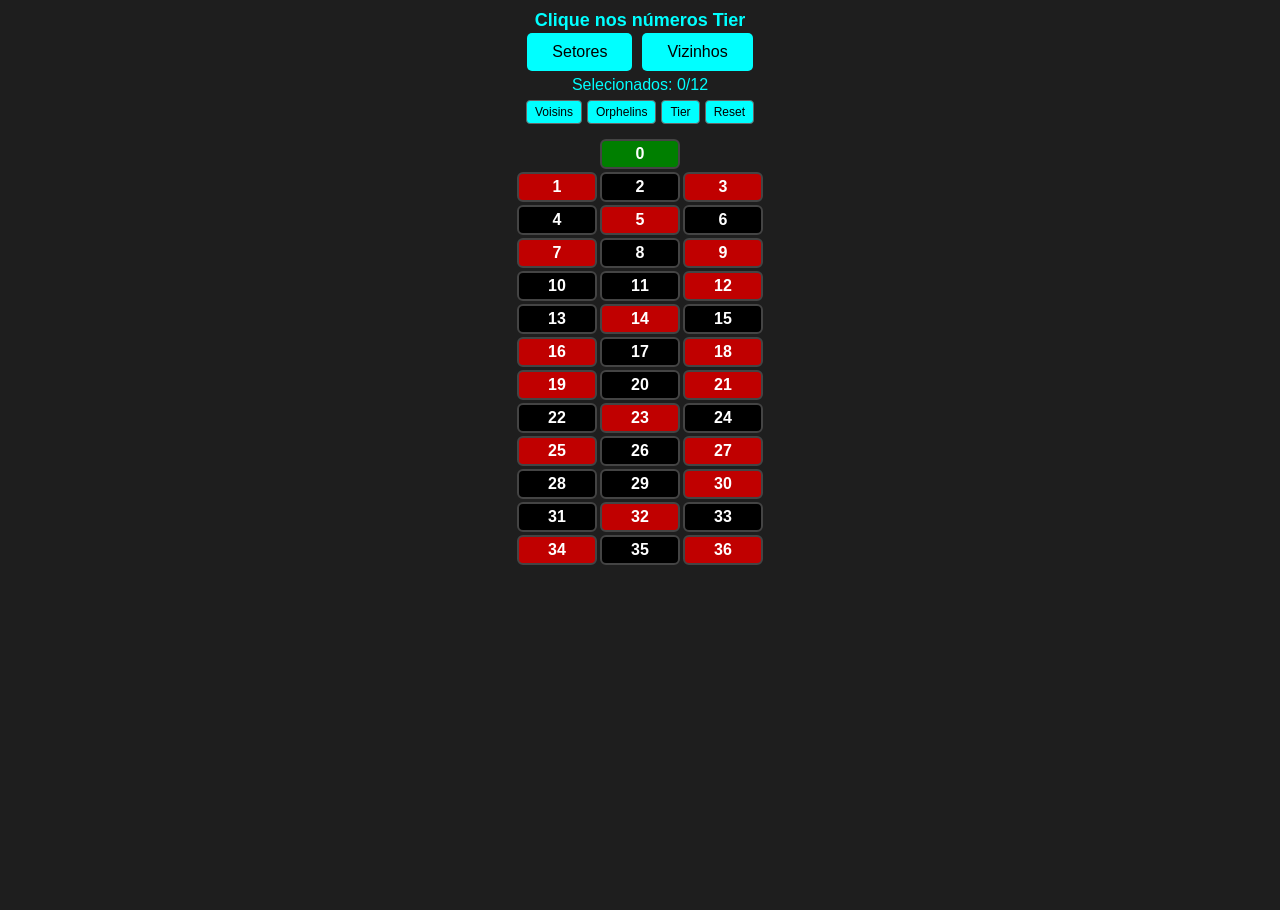
==== index.html @ c3337443 "Update index.html Removido racetrack para melhoria visual" ====
<!DOCTYPE html>
<html lang="pt-BR">
  <head>
    <meta charset="UTF-8" />
    <meta name="viewport" content="width=device-width, initial-scale=1.0" />
    <title>Nível 3 - Setores e Vizinhos</title>
    <style>
      /* Estilos gerais */
      * {
        box-sizing: border-box;
        margin: 0;
        padding: 0;
      }

      body {
        background-color: #1e1e1e;
        color: white;
        font-family: Arial, sans-serif;
        text-align: center;
        height: 100vh;
        overflow: hidden;
      }

      h2 {
        color: #00ffff;
        margin-bottom: 2px;
        font-size: 18px;
        margin-top: 10px;
      }

      #contador-container {
        text-align: center;
      }

      #contador {
        margin-bottom: 2px;
        color: #00ffff;
      }

      .grid {
        display: grid;
        grid-template-columns: repeat(3, 80px);
        gap: 3px;
        justify-content: center;
        margin-top: 15px;
      }

      .numero {
        position: relative;
        width: 80px;
        height: auto;
        padding: 4px 0;
        font-size: 16px;
        font-weight: bold;
        border: 2px solid #444;
        border-radius: 6px;
        cursor: pointer;
        color: white;
        background-color: #2c2c2c;
        display: flex;
        align-items: center;
        justify-content: center;
        transition: all 0.2s ease-in-out;
      }

      .numero:hover {
        transform: scale(1.05);
        box-shadow: 0 0 8px rgba(255, 255, 255, 0.5);
      }

      .vermelho {
        background-color: #c00000 !important;
      }
      .preto {
        background-color: #000000 !important;
      }
      .verde {
        background-color: #007f00 !important;
      }

      .verde-brasil {
        background-color: #009b3a !important;
      }
      .amarelo-brasil {
        background-color: #ffde00 !important;
      }
      .azul-brasil {
        background-color: #002776 !important;
      }
      .branco-brasil {
        background-color: #ffffff !important;
        color: #000 !important;
      }

      .numero.selecionado {
        border: 2px solid gold;
      }

      .numero.errado::after {
        content: "X";
        position: absolute;
        font-size: 34px;
        font-weight: bold;
        color: white;
        top: 50%;
        left: 50%;
        transform: translate(-50%, -50%);
        pointer-events: none;
      }

      .numero.correto::after {
        content: "✔";
        position: absolute;
        font-size: 34px;
        font-weight: bold;
        color: #00ff88;
        top: 50%;
        left: 50%;
        transform: translate(-50%, -50%);
        pointer-events: none;
      }

      .zero {
        grid-column: 2 / span 1;
      }

      button {
        padding: 10px 25px;
        font-size: 16px;
        background-color: #00ffff;
        color: #000;
        border: none;
        border-radius: 5px;
        cursor: pointer;
        opacity: 1;
        transition: all 0.3s ease-in-out;
      }

      button:hover {
        opacity: 0.8;
      }

      button.ativado {
        background-color: #00ff88;
        color: #000;
        cursor: pointer;
        opacity: 1;
        box-shadow: 0 0 10px #00ff88aa;
      }

      button.ativado:hover {
        transform: scale(1.05);
        box-shadow: 0 0 15px #00ff88ff;
        background-color: #00e57a;
      }

      #resultado {
        margin-top: 10px;
        font-weight: bold;
        min-height: 40px;
      }

      #controles-principais {
        display: flex;
        flex-direction: column;
        align-items: center;
        gap: 0;
        margin-top: 0;
      }

      #botoes-modo {
        display: flex;
        justify-content: center;
        gap: 10px;
        margin-top: 0;
      }
      #botoes-modo button {
        cursor: pointer;
        opacity: 1;
      }
      #botoes-modo button:hover {
        transform: scale(1.05);
        box-shadow: 0 0 10px #00ffffaa;
        opacity: 1;
      }

      .botao-setor-filtro {
        padding: 4px 8px;
        font-size: 12px;
        background-color: #00ffff;
        color: #000;
        border: 1px solid #666;
        border-radius: 4px;
        cursor: pointer;
        transition: all 0.3s ease-in-out;
      }
      .botao-setor-filtro:hover {
        background-color: #00c7c7;
        transform: scale(1.05);
      }

      .centralizar-botoes {
        display: flex;
        justify-content: center;
        gap: 10px;
        margin-top: 5px;
      }

      #painel-setores {
        display: flex;
        flex-direction: column;
        align-items: center;
        justify-content: center;
        gap: 2px;
        margin-top: 5px;
      }

      #botoes-filtro-setores {
        display: flex;
        gap: 5px;
        margin-top: 2px;
      }

      /* Estilos para o pop-up */
      #popup-overlay {
        position: fixed;
        top: 0;
        left: 0;
        width: 100%;
        height: 100%;
        background-color: rgba(0, 0, 0, 0.7);
        display: none;
        justify-content: center;
        align-items: center;
        z-index: 1000;
      }
      #popup-content {
        padding: 20px 40px;
        font-size: 30px;
        font-weight: bold;
        color: #fff;
        border-radius: 10px;
        animation: fadeIn 0.5s;
      }
      #popup-content.acertou {
        background-color: #00ff88;
        color: #000;
      }
      #popup-content.errou {
        background-color: #c00000;
      }
      @keyframes fadeIn {
        from {
          opacity: 0;
        }
        to {
          opacity: 1;
        }
      }

      #vizinhos-display-container {
        display: flex;
        justify-content: center;
        align-items: center;
        font-size: 16px;
        font-weight: bold;
        margin-top: 15px;
        gap: 8px;
      }
      #botoes-niveis {
        display: flex;
        justify-content: center;
        gap: 8px;
        margin-top: 8px;
        margin-bottom: 8px;
      }
      #botoes-niveis button {
        padding: 6px 12px;
        font-size: 12px;
        background-color: #333;
        color: white;
        border: 1px solid #666;
        border-radius: 4px;
        cursor: pointer;
        transition: background-color 0.2s ease;
      }
      #botoes-niveis button:hover {
        background-color: #555;
      }
      .vizinho-slot {
        min-width: 24px;
        min-height: 24px;
        display: flex;
        align-items: center;
        justify-content: center;
        border: 1px dashed #666;
        border-radius: 4px;
        font-size: 12px;
      }
      .vizinho-slot.cheio {
        border: none;
        padding: 3px;
      }
    </style>
  </head>
  <body>
    <h2 id="pergunta">Selecione uma modalidade</h2>
    <div id="controles-principais">
      <div id="botoes-modo">
        <button id="btnSetores" onclick="iniciarModoSetores()">Setores</button>
        <button id="btnVizinhos" onclick="iniciarModoVizinhos()">Vizinhos</button>
      </div>
    </div>

    <div id="painel-setores" style="display: none">
      <p id="contador">Selecionados: 0/0</p>
      <div id="botoes-filtro-setores">
        <button id="btnVoisins" class="botao-setor-filtro" onclick="destacarSetor('Voisins')">Voisins</button>
        <button id="btnOrphelins" class="botao-setor-filtro" onclick="destacarSetor('Orphelins')">Orphelins</button>
        <button id="btnTier" class="botao-setor-filtro" onclick="destacarSetor('Tier')">Tier</button>
        <button id="btnReset" class="botao-setor-filtro" onclick="destacarSetor('reset')">Reset</button>
      </div>
    </div>

    <div id="botoes-niveis" style="display: none">
      <button onclick="iniciarVizinhosPorNivel(1)">Nível 1</button>
      <button onclick="iniciarVizinhosPorNivel(2)">Nível 2</button>
      <button onclick="iniciarVizinhosPorNivel(3)">Nível 3</button>
      <button onclick="iniciarVizinhosPorNivel(4)">Nível 4</button>
    </div>

    <div id="vizinhos-display-container" style="display: none"></div>

    <div class="grid" id="numeros-grid"></div>

    <p id="resultado"></p>

    <div id="popup-overlay" style="display: none">
      <div id="popup-content"></div>
    </div>

    <script>
      const vermelhos = [1, 3, 5, 7, 9, 12, 14, 16, 18, 19, 21, 23, 25, 27, 30, 32, 34, 36];
      const pretos = [2, 4, 6, 8, 10, 11, 13, 15, 17, 20, 22, 24, 26, 28, 29, 31, 33, 35];
      const setores = {
        Voisins: [22, 18, 29, 7, 28, 12, 35, 3, 26, 0, 32, 15, 19, 4, 21, 2, 25],
        Orphelins: [1, 20, 14, 31, 9, 17, 34, 6],
        Tier: [27, 13, 36, 11, 30, 8, 23, 10, 5, 24, 16, 33],
      };
      const sequenciaRoleta = [0, 32, 15, 19, 4, 21, 2, 25, 17, 34, 6, 27, 13, 36, 11, 30, 8, 23, 10, 5, 24, 16, 33, 1, 20, 14, 31, 9, 22, 18, 29, 7, 28, 12, 35, 3, 26];
      const coresBrasil = {
        Voisins: "verde-brasil",
        Tier: "amarelo-brasil",
        Orphelins: "azul-brasil",
      };

      let modoAtual = "";
      let numerosCorretos = [];
      let numeroSorteado = 0;
      let vizinhosParaCadaLado = 1;

      function mostrarPopup(mensagem, tipo) {
        const popupOverlay = document.getElementById("popup-overlay");
        const popupContent = document.getElementById("popup-content");

        popupContent.textContent = mensagem;
        popupContent.classList.remove("acertou", "errou");
        popupContent.classList.add(tipo);
        popupOverlay.style.display = "flex";

        setTimeout(() => {
          popupOverlay.style.display = "none";
        }, 1500);
      }

      function escolherSetorAleatorio() {
        const keys = Object.keys(setores);
        return keys[Math.floor(Math.random() * keys.length)];
      }

      function iniciarModoSetores() {
        modoAtual = "setores";
        const setorAleatorio = escolherSetorAleatorio();
        numerosCorretos = setores[setorAleatorio];
        document.getElementById("pergunta").textContent = `Clique nos números ${setorAleatorio}`;

        document.getElementById("painel-setores").style.display = "flex";
        document.getElementById("vizinhos-display-container").style.display = "none";
        document.getElementById("numeros-grid").style.display = "grid";
        document.getElementById("botoes-niveis").style.display = "none";

        reiniciarJogo(numerosCorretos.length, true);
      }

      function iniciarModoVizinhos() {
        modoAtual = "selecionar_nivel_vizinhos";
        document.getElementById("pergunta").textContent = "Selecione o nível de dificuldade";

        document.getElementById("painel-setores").style.display = "none";
        document.getElementById("vizinhos-display-container").style.display = "none";
        document.getElementById("numeros-grid").style.display = "none";
        document.getElementById("botoes-niveis").style.display = "flex";
      }

      function iniciarVizinhosPorNivel(nivel) {
        modoAtual = "vizinhos";
        vizinhosParaCadaLado = nivel;

        document.getElementById("pergunta").textContent = `Preencha os vizinhos de um número`;

        document.getElementById("botoes-niveis").style.display = "none";
        document.getElementById("vizinhos-display-container").style.display = "flex";
        document.getElementById("numeros-grid").style.display = "grid";

        numeroSorteado = Math.floor(Math.random() * 37);
        const indiceSorteado = sequenciaRoleta.indexOf(numeroSorteado);
        const vizinhosEsquerda = [];
        const vizinhosDireita = [];

        for (let i = 1; i <= vizinhosParaCadaLado; i++) {
          const indice = (indiceSorteado - i + sequenciaRoleta.length) % sequenciaRoleta.length;
          vizinhosEsquerda.push(sequenciaRoleta[indice]);
        }

        for (let i = 1; i <= vizinhosParaCadaLado; i++) {
          const indice = (indiceSorteado + i) % sequenciaRoleta.length;
          vizinhosDireita.push(sequenciaRoleta[indice]);
        }

        numerosCorretos = [...vizinhosEsquerda.reverse(), numeroSorteado, ...vizinhosDireita];

        const vizinhosDisplay = document.getElementById("vizinhos-display-container");
        vizinhosDisplay.innerHTML = "";

        vizinhosEsquerda.forEach(() => {
          const slot = document.createElement("div");
          slot.classList.add("vizinho-slot");
          vizinhosDisplay.appendChild(slot);
        });

        const numeroCentral = document.createElement("div");
        numeroCentral.classList.add("vizinho-slot", "cheio");
        numeroCentral.textContent = numeroSorteado;

        if (vermelhos.includes(numeroSorteado)) numeroCentral.style.backgroundColor = "#c00000";
        else if (pretos.includes(numeroSorteado)) numeroCentral.style.backgroundColor = "#000000";
        else if (numeroSorteado === 0) numeroCentral.style.backgroundColor = "#007f00";
        vizinhosDisplay.appendChild(numeroCentral);

        vizinhosDireita.forEach(() => {
          const slot = document.createElement("div");
          slot.classList.add("vizinho-slot");
          vizinhosDisplay.appendChild(slot);
        });

        reiniciarJogo(vizinhosEsquerda.length + vizinhosDireita.length, true);
      }

      function destacarSetor(setor) {
        const numeros = document.querySelectorAll(".numero");

        const botoesFiltro = document.querySelectorAll(".botao-setor-filtro");
        botoesFiltro.forEach((btn) => btn.classList.remove("selecionado"));

        if (setor === "reset") {
          numeros.forEach((btn) => {
            btn.classList.remove("verde-brasil", "amarelo-brasil", "azul-brasil");
            if (vermelhos.includes(parseInt(btn.textContent))) {
              btn.classList.add("vermelho");
            } else if (pretos.includes(parseInt(btn.textContent))) {
              btn.classList.add("preto");
            } else if (parseInt(btn.textContent) === 0) {
              btn.classList.add("verde");
            }
          });
          const botaoReset = document.getElementById("btnReset");
          if (botaoReset) {
            botaoReset.classList.add("selecionado");
          }
          return;
        }

        const botaoClicado = document.getElementById(`btn${setor}`);
        if (botaoClicado) {
          botaoClicado.classList.add("selecionado");
        }

        numeros.forEach((btn) => {
          btn.classList.remove("verde-brasil", "amarelo-brasil", "azul-brasil");
          if (vermelhos.includes(parseInt(btn.textContent))) {
            btn.classList.add("vermelho");
          } else if (pretos.includes(parseInt(btn.textContent))) {
            btn.classList.add("preto");
          } else if (parseInt(btn.textContent) === 0) {
            btn.classList.add("verde");
          }
        });

        const cor = coresBrasil[setor];

        numeros.forEach((btn) => {
          const num = parseInt(btn.textContent);
          if (setores[setor].includes(num)) {
            btn.classList.add(cor);
          }
        });
      }

      function reiniciarJogo(totalNecessario, habilitarCliques) {
        document.getElementById("resultado").textContent = "";
        gerarGrid(habilitarCliques);
        if (modoAtual !== "vizinhos") {
          document.getElementById("contador").textContent = `Selecionados: 0/${totalNecessario}`;
        }
      }

      function gerarGrid(habilitarCliques) {
        const container = document.getElementById("numeros-grid");
        container.innerHTML = "";

        const vazioEsq = document.createElement("div");
        const zero = document.createElement("div");
        const vazioDir = document.createElement("div");

        zero.textContent = "0";
        zero.className = "numero verde zero";
        if (habilitarCliques) {
          zero.onclick = () => validarSelecao(zero, 0);
          zero.style.cursor = "pointer";
        } else {
          zero.onclick = null;
          zero.style.cursor = "default";
        }
        container.appendChild(vazioEsq);
        container.appendChild(zero);
        container.appendChild(vazioDir);

        for (let i = 1; i <= 36; i++) {
          const btn = document.createElement("div");
          btn.classList.add("numero");

          if (vermelhos.includes(i)) btn.classList.add("vermelho");
          else if (pretos.includes(i)) btn.classList.add("preto");

          btn.textContent = i;
          if (habilitarCliques) {
            btn.onclick = () => validarSelecao(btn, i);
            btn.style.cursor = "pointer";
          } else {
            btn.onclick = null;
            btn.style.cursor = "default";
          }
          container.appendChild(btn);
        }
      }

      function validarSelecao(btn, num) {
        if (btn.classList.contains("selecionado")) {
          return;
        } else if (modoAtual === "vizinhos") {
          const vizinhosDisplay = document.getElementById("vizinhos-display-container");
          const slotsVazios = Array.from(vizinhosDisplay.querySelectorAll(".vizinho-slot:not(.cheio)"));

          const proximoVizinho = numerosCorretos.find((vizinho) => !Array.from(vizinhosDisplay.querySelectorAll(".cheio")).some((slot) => parseInt(slot.textContent) === vizinho));

          if (slotsVazios.length > 0 && num === proximoVizinho) {
            btn.classList.add("correto", "usado");
            const slot = slotsVazios[0];
            slot.textContent = num;
            slot.classList.add("cheio");

            const corDoNumero = vermelhos.includes(num) ? "#c00000" : pretos.includes(num) ? "#000000" : "#007f00";
            slot.style.backgroundColor = corDoNumero;

            const indexToRemove = numerosCorretos.indexOf(num);
            if (indexToRemove > -1) {
              numerosCorretos.splice(indexToRemove, 1);
            }

            if (vizinhosDisplay.querySelectorAll(".vizinho-slot.cheio").length - 1 >= vizinhosParaCadaLado * 2) {
              mostrarPopup("ACERTOU", "acertou");
              setTimeout(() => {
                iniciarVizinhosPorNivel(vizinhosParaCadaLado);
              }, 2500);
            }
          } else {
            btn.classList.add("errado");
            mostrarPopup("ERROU", "errou");

            setTimeout(() => {
              iniciarVizinhosPorNivel(vizinhosParaCadaLado);
            }, 1500);
          }
        } else if (modoAtual === "setores") {
          btn.classList.add("selecionado");

          if (!numerosCorretos.includes(num)) {
            btn.classList.add("errado");
            mostrarPopup("ERROU", "errou");

            setTimeout(() => {
              iniciarModoSetores();
            }, 1500);
            return;
          }

          btn.classList.add("correto");
          const totalClicados = document.querySelectorAll(".numero.selecionado").length;
          const totalCorretos = numerosCorretos.length;

          document.getElementById("contador").textContent = `Selecionados: ${totalClicados}/${totalCorretos}`;

          if (totalClicados >= totalCorretos) {
            mostrarPopup("ACERTOU", "acertou");

            setTimeout(() => {
              iniciarModoSetores();
            }, 2500);
          }
        }
      }

      document.addEventListener("DOMContentLoaded", () => {
        iniciarModoSetores();
      });
    </script>
  </body>
</html>
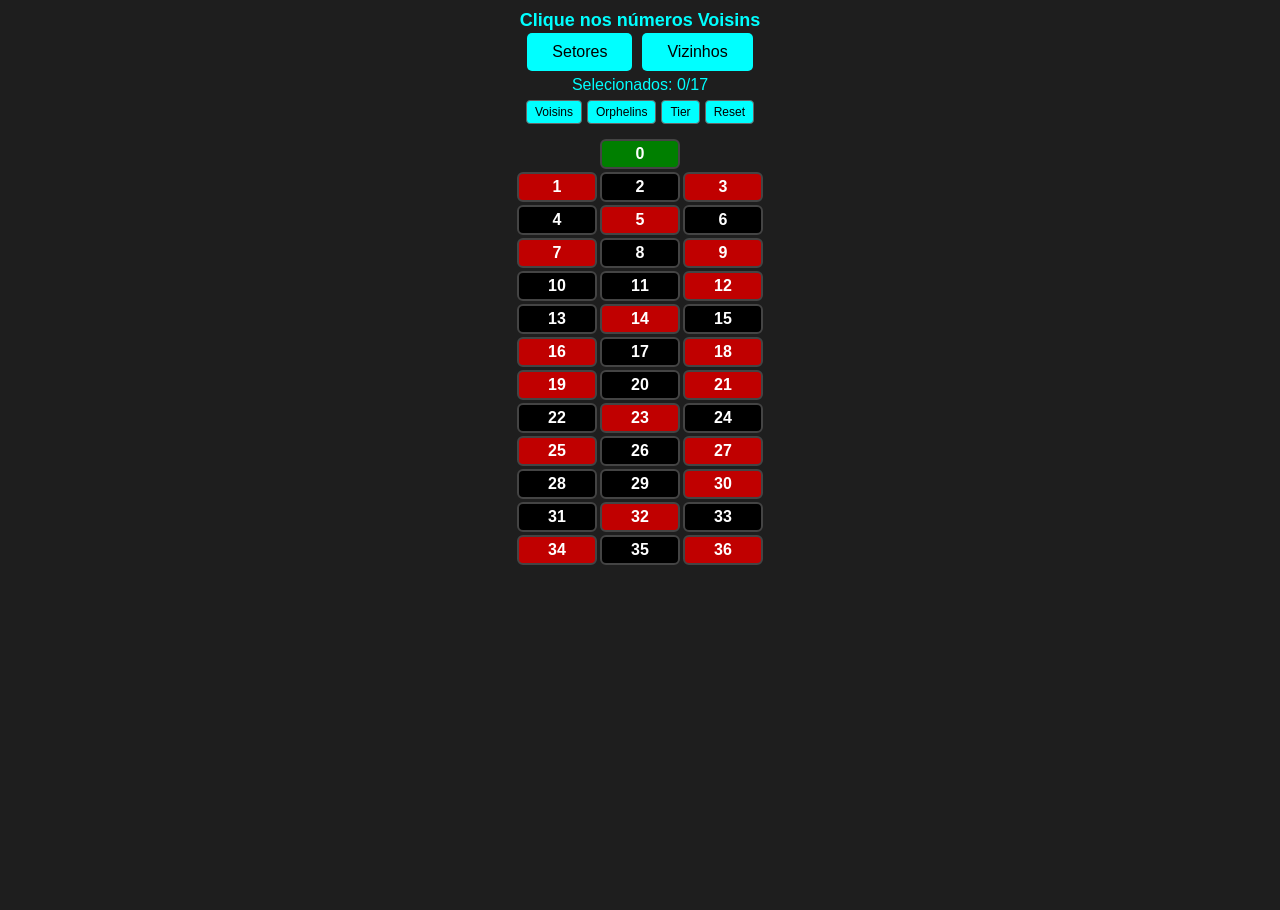
==== commit 4550af53: "Fix: Atualiza HTML com lógica de vizinhos corrigida" ====
--- a/index.html
+++ b/index.html
@@ -296,10 +296,10 @@
         border: 1px dashed #666;
         border-radius: 4px;
         font-size: 12px;
+        padding: 3px;
       }
       .vizinho-slot.cheio {
         border: none;
-        padding: 3px;
       }
     </style>
   </head>
@@ -406,7 +406,7 @@
         modoAtual = "vizinhos";
         vizinhosParaCadaLado = nivel;
 
-        document.getElementById("pergunta").textContent = `Preencha os vizinhos de um número`;
+        document.getElementById("pergunta").textContent = `Clique nos ${nivel * 2} vizinhos do número abaixo`;
 
         document.getElementById("botoes-niveis").style.display = "none";
         document.getElementById("vizinhos-display-container").style.display = "flex";
@@ -427,7 +427,8 @@
           vizinhosDireita.push(sequenciaRoleta[indice]);
         }
 
-        numerosCorretos = [...vizinhosEsquerda.reverse(), numeroSorteado, ...vizinhosDireita];
+        // CORREÇÃO: `numerosCorretos` agora contém apenas os vizinhos a serem clicados.
+        numerosCorretos = [...vizinhosEsquerda, ...vizinhosDireita];
 
         const vizinhosDisplay = document.getElementById("vizinhos-display-container");
         vizinhosDisplay.innerHTML = "";
@@ -453,12 +454,11 @@
           vizinhosDisplay.appendChild(slot);
         });
 
-        reiniciarJogo(vizinhosEsquerda.length + vizinhosDireita.length, true);
+        reiniciarJogo(numerosCorretos.length, true);
       }
 
       function destacarSetor(setor) {
         const numeros = document.querySelectorAll(".numero");
-
         const botoesFiltro = document.querySelectorAll(".botao-setor-filtro");
         botoesFiltro.forEach((btn) => btn.classList.remove("selecionado"));
 
@@ -509,7 +509,7 @@
       function reiniciarJogo(totalNecessario, habilitarCliques) {
         document.getElementById("resultado").textContent = "";
         gerarGrid(habilitarCliques);
-        if (modoAtual !== "vizinhos") {
+        if (modoAtual === "setores") {
           document.getElementById("contador").textContent = `Selecionados: 0/${totalNecessario}`;
         }
       }
@@ -555,38 +555,45 @@
       }
 
       function validarSelecao(btn, num) {
-        if (btn.classList.contains("selecionado")) {
+        // Impede o clique em um número já selecionado/usado
+        if (btn.classList.contains("selecionado") || btn.classList.contains("usado")) {
           return;
-        } else if (modoAtual === "vizinhos") {
-          const vizinhosDisplay = document.getElementById("vizinhos-display-container");
-          const slotsVazios = Array.from(vizinhosDisplay.querySelectorAll(".vizinho-slot:not(.cheio)"));
-
-          const proximoVizinho = numerosCorretos.find((vizinho) => !Array.from(vizinhosDisplay.querySelectorAll(".cheio")).some((slot) => parseInt(slot.textContent) === vizinho));
-
-          if (slotsVazios.length > 0 && num === proximoVizinho) {
+        }
+
+        if (modoAtual === "vizinhos") {
+          // LÓGICA CORRIGIDA PARA O MODO VIZINHOS
+          const indexDoVizinho = numerosCorretos.indexOf(num);
+
+          // Verifica se o número clicado é um dos vizinhos corretos
+          if (indexDoVizinho !== -1) {
+            // Acertou!
             btn.classList.add("correto", "usado");
-            const slot = slotsVazios[0];
-            slot.textContent = num;
-            slot.classList.add("cheio");
-
-            const corDoNumero = vermelhos.includes(num) ? "#c00000" : pretos.includes(num) ? "#000000" : "#007f00";
-            slot.style.backgroundColor = corDoNumero;
-
-            const indexToRemove = numerosCorretos.indexOf(num);
-            if (indexToRemove > -1) {
-              numerosCorretos.splice(indexToRemove, 1);
+
+            // Remove o número da lista de vizinhos a serem encontrados
+            numerosCorretos.splice(indexDoVizinho, 1);
+
+            // Preenche o próximo slot vazio no display
+            const vizinhosDisplay = document.getElementById("vizinhos-display-container");
+            const slotVazio = vizinhosDisplay.querySelector(".vizinho-slot:not(.cheio)");
+
+            if (slotVazio) {
+              slotVazio.textContent = num;
+              slotVazio.classList.add("cheio");
+              const corDoNumero = vermelhos.includes(num) ? "#c00000" : pretos.includes(num) ? "#000000" : "#007f00";
+              slotVazio.style.backgroundColor = corDoNumero;
             }
 
-            if (vizinhosDisplay.querySelectorAll(".vizinho-slot.cheio").length - 1 >= vizinhosParaCadaLado * 2) {
+            // Se a lista de vizinhos a encontrar está vazia, o jogador venceu
+            if (numerosCorretos.length === 0) {
               mostrarPopup("ACERTOU", "acertou");
               setTimeout(() => {
                 iniciarVizinhosPorNivel(vizinhosParaCadaLado);
               }, 2500);
             }
           } else {
+            // Errou!
             btn.classList.add("errado");
             mostrarPopup("ERROU", "errou");
-
             setTimeout(() => {
               iniciarVizinhosPorNivel(vizinhosParaCadaLado);
             }, 1500);
@@ -606,13 +613,12 @@
 
           btn.classList.add("correto");
           const totalClicados = document.querySelectorAll(".numero.selecionado").length;
-          const totalCorretos = numerosCorretos.length;
+          const totalCorretos = document.getElementById("contador").textContent.split("/")[1];
 
           document.getElementById("contador").textContent = `Selecionados: ${totalClicados}/${totalCorretos}`;
 
-          if (totalClicados >= totalCorretos) {
+          if (totalClicados >= parseInt(totalCorretos)) {
             mostrarPopup("ACERTOU", "acertou");
-
             setTimeout(() => {
               iniciarModoSetores();
             }, 2500);
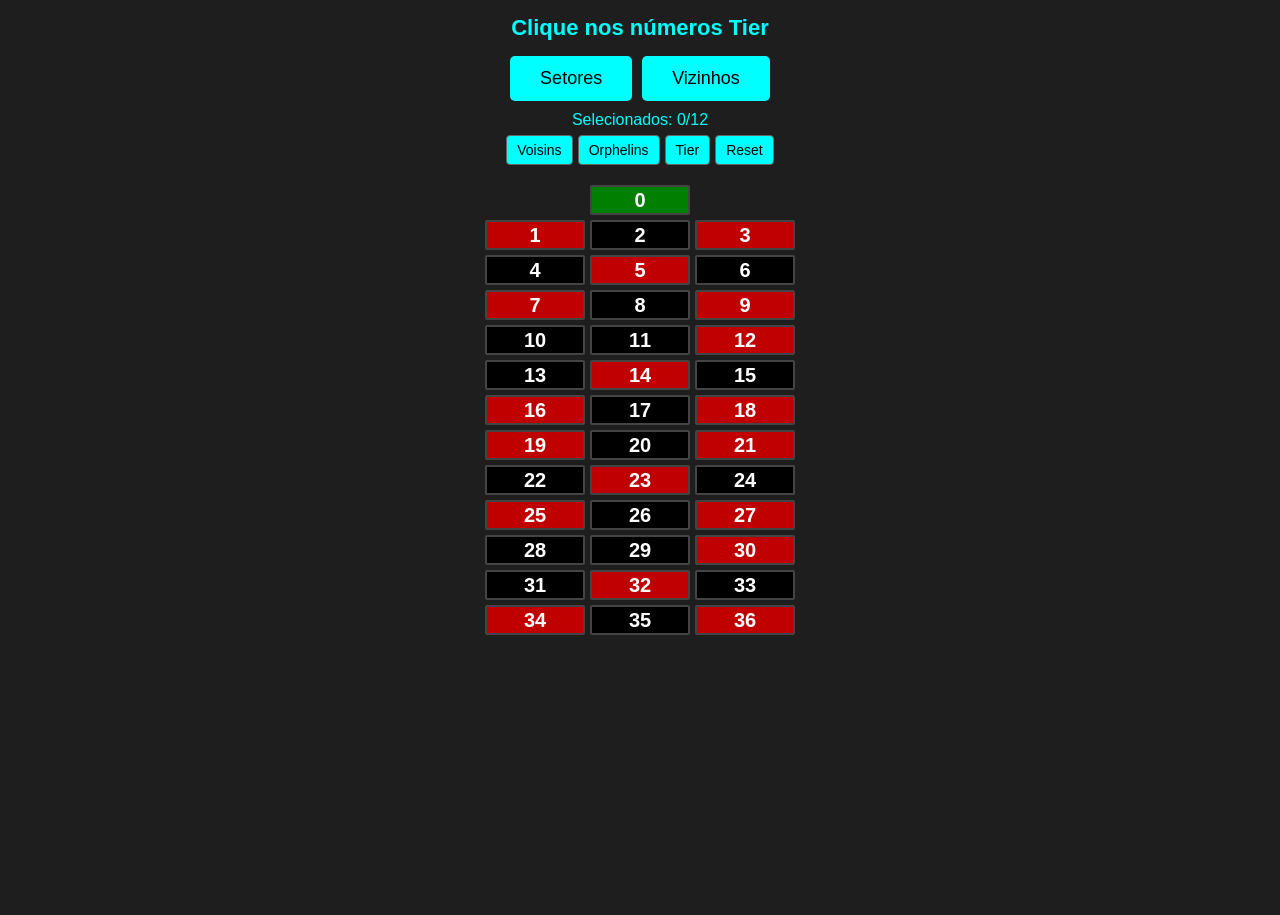
==== commit a1b724ed: "Fix: Atualiza HTML com lógica de vizinhos corrigida" ====
--- a/index.html
+++ b/index.html
@@ -21,11 +21,12 @@
         overflow: hidden;
       }
 
+      /* ===== MUDANÇA DE TAMANHO ===== */
       h2 {
         color: #00ffff;
-        margin-bottom: 2px;
-        font-size: 18px;
-        margin-top: 10px;
+        margin-bottom: 5px;
+        font-size: 22px; /* Aumentado */
+        margin-top: 15px;
       }
 
       #contador-container {
@@ -37,23 +38,25 @@
         color: #00ffff;
       }
 
+      /* ===== MUDANÇA DE TAMANHO ===== */
       .grid {
         display: grid;
-        grid-template-columns: repeat(3, 80px);
-        gap: 3px;
-        justify-content: center;
-        margin-top: 15px;
-      }
-
+        grid-template-columns: repeat(3, 100px); /* Aumentado */
+        gap: 5px; /* Aumentado */
+        justify-content: center;
+        margin-top: 20px;
+      }
+
+      /* ===== MUDANÇA DE TAMANHO ===== */
       .numero {
         position: relative;
-        width: 80px;
-        height: auto;
-        padding: 4px 0;
-        font-size: 16px;
+        width: 100px; /* Aumentado */
+        height: 30px; /* Adicionado para consistência */
+        padding: 8px 0; /* Aumentado */
+        font-size: 20px; /* Aumentado */
         font-weight: bold;
         border: 2px solid #444;
-        border-radius: 6px;
+        border-radius: 2px; /* Aumentado */
         cursor: pointer;
         color: white;
         background-color: #2c2c2c;
@@ -99,7 +102,7 @@
       .numero.errado::after {
         content: "X";
         position: absolute;
-        font-size: 34px;
+        font-size: 40px; /* Aumentado */
         font-weight: bold;
         color: white;
         top: 50%;
@@ -111,7 +114,7 @@
       .numero.correto::after {
         content: "✔";
         position: absolute;
-        font-size: 34px;
+        font-size: 40px; /* Aumentado */
         font-weight: bold;
         color: #00ff88;
         top: 50%;
@@ -124,9 +127,10 @@
         grid-column: 2 / span 1;
       }
 
+      /* ===== MUDANÇA DE TAMANHO ===== */
       button {
-        padding: 10px 25px;
-        font-size: 16px;
+        padding: 12px 30px; /* Aumentado */
+        font-size: 18px; /* Aumentado */
         background-color: #00ffff;
         color: #000;
         border: none;
@@ -172,11 +176,7 @@
         display: flex;
         justify-content: center;
         gap: 10px;
-        margin-top: 0;
-      }
-      #botoes-modo button {
-        cursor: pointer;
-        opacity: 1;
+        margin-top: 10px;
       }
       #botoes-modo button:hover {
         transform: scale(1.05);
@@ -184,9 +184,10 @@
         opacity: 1;
       }
 
+      /* ===== MUDANÇA DE TAMANHO ===== */
       .botao-setor-filtro {
-        padding: 4px 8px;
-        font-size: 12px;
+        padding: 6px 10px; /* Aumentado */
+        font-size: 14px; /* Aumentado */
         background-color: #00ffff;
         color: #000;
         border: 1px solid #666;
@@ -212,7 +213,7 @@
         align-items: center;
         justify-content: center;
         gap: 2px;
-        margin-top: 5px;
+        margin-top: 10px;
       }
 
       #botoes-filtro-setores {
@@ -221,7 +222,6 @@
         margin-top: 2px;
       }
 
-      /* Estilos para o pop-up */
       #popup-overlay {
         position: fixed;
         top: 0;
@@ -258,25 +258,28 @@
         }
       }
 
+      /* ===== MUDANÇA DE TAMANHO ===== */
       #vizinhos-display-container {
         display: flex;
         justify-content: center;
         align-items: center;
-        font-size: 16px;
+        font-size: 20px; /* Aumentado */
         font-weight: bold;
         margin-top: 15px;
+        gap: 10px; /* Aumentado */
+      }
+      /* ===== MUDANÇA DE TAMANHO ===== */
+      #botoes-niveis {
+        display: flex;
+        justify-content: center;
         gap: 8px;
-      }
-      #botoes-niveis {
-        display: flex;
-        justify-content: center;
-        gap: 8px;
-        margin-top: 8px;
+        margin-top: 15px; /* Aumentado */
         margin-bottom: 8px;
       }
+      /* ===== MUDANÇA DE TAMANHO ===== */
       #botoes-niveis button {
-        padding: 6px 12px;
-        font-size: 12px;
+        padding: 8px 14px; /* Aumentado */
+        font-size: 14px; /* Aumentado */
         background-color: #333;
         color: white;
         border: 1px solid #666;
@@ -287,19 +290,21 @@
       #botoes-niveis button:hover {
         background-color: #555;
       }
+      /* ===== MUDANÇA DE TAMANHO ===== */
       .vizinho-slot {
-        min-width: 24px;
-        min-height: 24px;
+        min-width: 30px; /* Aumentado */
+        min-height: 30px; /* Aumentado */
         display: flex;
         align-items: center;
         justify-content: center;
         border: 1px dashed #666;
         border-radius: 4px;
-        font-size: 12px;
-        padding: 3px;
+        font-size: 16px; /* Aumentado */
+        padding: 4px; /* Aumentado */
       }
       .vizinho-slot.cheio {
         border: none;
+        padding: 4px; /* Aumentado */
       }
     </style>
   </head>
@@ -357,7 +362,6 @@
       let modoAtual = "";
       let numerosCorretos = [];
       let numeroSorteado = 0;
-      let vizinhosParaCadaLado = 1;
 
       function mostrarPopup(mensagem, tipo) {
         const popupOverlay = document.getElementById("popup-overlay");
@@ -404,53 +408,58 @@
 
       function iniciarVizinhosPorNivel(nivel) {
         modoAtual = "vizinhos";
-        vizinhosParaCadaLado = nivel;
-
-        document.getElementById("pergunta").textContent = `Clique nos ${nivel * 2} vizinhos do número abaixo`;
+
+        const grid = document.getElementById("numeros-grid");
+        grid.dataset.currentLevel = nivel;
+
+        document.getElementById("pergunta").textContent = `Preencha ${nivel} vizinho${nivel > 1 ? "s" : ""} de cada lado`;
 
         document.getElementById("botoes-niveis").style.display = "none";
         document.getElementById("vizinhos-display-container").style.display = "flex";
-        document.getElementById("numeros-grid").style.display = "grid";
+        grid.style.display = "grid";
 
         numeroSorteado = Math.floor(Math.random() * 37);
         const indiceSorteado = sequenciaRoleta.indexOf(numeroSorteado);
         const vizinhosEsquerda = [];
         const vizinhosDireita = [];
 
-        for (let i = 1; i <= vizinhosParaCadaLado; i++) {
+        for (let i = 1; i <= nivel; i++) {
           const indice = (indiceSorteado - i + sequenciaRoleta.length) % sequenciaRoleta.length;
           vizinhosEsquerda.push(sequenciaRoleta[indice]);
         }
 
-        for (let i = 1; i <= vizinhosParaCadaLado; i++) {
+        for (let i = 1; i <= nivel; i++) {
           const indice = (indiceSorteado + i) % sequenciaRoleta.length;
           vizinhosDireita.push(sequenciaRoleta[indice]);
         }
 
-        // CORREÇÃO: `numerosCorretos` agora contém apenas os vizinhos a serem clicados.
         numerosCorretos = [...vizinhosEsquerda, ...vizinhosDireita];
 
         const vizinhosDisplay = document.getElementById("vizinhos-display-container");
         vizinhosDisplay.innerHTML = "";
 
-        vizinhosEsquerda.forEach(() => {
+        vizinhosEsquerda.reverse().forEach((vizinhoNum) => {
           const slot = document.createElement("div");
           slot.classList.add("vizinho-slot");
+          slot.dataset.numero = vizinhoNum;
           vizinhosDisplay.appendChild(slot);
         });
 
         const numeroCentral = document.createElement("div");
         numeroCentral.classList.add("vizinho-slot", "cheio");
-        numeroCentral.textContent = numeroSorteado;
+
+        // ===== AQUI ESTÁ A MUDANÇA DOS PARÊNTESES =====
+        numeroCentral.textContent = `(${numeroSorteado})`;
 
         if (vermelhos.includes(numeroSorteado)) numeroCentral.style.backgroundColor = "#c00000";
         else if (pretos.includes(numeroSorteado)) numeroCentral.style.backgroundColor = "#000000";
         else if (numeroSorteado === 0) numeroCentral.style.backgroundColor = "#007f00";
         vizinhosDisplay.appendChild(numeroCentral);
 
-        vizinhosDireita.forEach(() => {
+        vizinhosDireita.forEach((vizinhoNum) => {
           const slot = document.createElement("div");
           slot.classList.add("vizinho-slot");
+          slot.dataset.numero = vizinhoNum;
           vizinhosDisplay.appendChild(slot);
         });
 
@@ -555,47 +564,39 @@
       }
 
       function validarSelecao(btn, num) {
-        // Impede o clique em um número já selecionado/usado
         if (btn.classList.contains("selecionado") || btn.classList.contains("usado")) {
           return;
         }
 
         if (modoAtual === "vizinhos") {
-          // LÓGICA CORRIGIDA PARA O MODO VIZINHOS
           const indexDoVizinho = numerosCorretos.indexOf(num);
 
-          // Verifica se o número clicado é um dos vizinhos corretos
           if (indexDoVizinho !== -1) {
-            // Acertou!
             btn.classList.add("correto", "usado");
-
-            // Remove o número da lista de vizinhos a serem encontrados
             numerosCorretos.splice(indexDoVizinho, 1);
 
-            // Preenche o próximo slot vazio no display
-            const vizinhosDisplay = document.getElementById("vizinhos-display-container");
-            const slotVazio = vizinhosDisplay.querySelector(".vizinho-slot:not(.cheio)");
-
-            if (slotVazio) {
-              slotVazio.textContent = num;
-              slotVazio.classList.add("cheio");
+            const slotCorreto = document.querySelector(`.vizinho-slot[data-numero="${num}"]`);
+
+            if (slotCorreto) {
+              slotCorreto.textContent = num;
+              slotCorreto.classList.add("cheio");
               const corDoNumero = vermelhos.includes(num) ? "#c00000" : pretos.includes(num) ? "#000000" : "#007f00";
-              slotVazio.style.backgroundColor = corDoNumero;
+              slotCorreto.style.backgroundColor = corDoNumero;
             }
 
-            // Se a lista de vizinhos a encontrar está vazia, o jogador venceu
             if (numerosCorretos.length === 0) {
               mostrarPopup("ACERTOU", "acertou");
               setTimeout(() => {
-                iniciarVizinhosPorNivel(vizinhosParaCadaLado);
+                const nivelAtual = document.getElementById("numeros-grid").dataset.currentLevel;
+                iniciarVizinhosPorNivel(nivelAtual);
               }, 2500);
             }
           } else {
-            // Errou!
             btn.classList.add("errado");
             mostrarPopup("ERROU", "errou");
             setTimeout(() => {
-              iniciarVizinhosPorNivel(vizinhosParaCadaLado);
+              const nivelAtual = document.getElementById("numeros-grid").dataset.currentLevel;
+              iniciarVizinhosPorNivel(nivelAtual);
             }, 1500);
           }
         } else if (modoAtual === "setores") {
@@ -604,7 +605,6 @@
           if (!numerosCorretos.includes(num)) {
             btn.classList.add("errado");
             mostrarPopup("ERROU", "errou");
-
             setTimeout(() => {
               iniciarModoSetores();
             }, 1500);
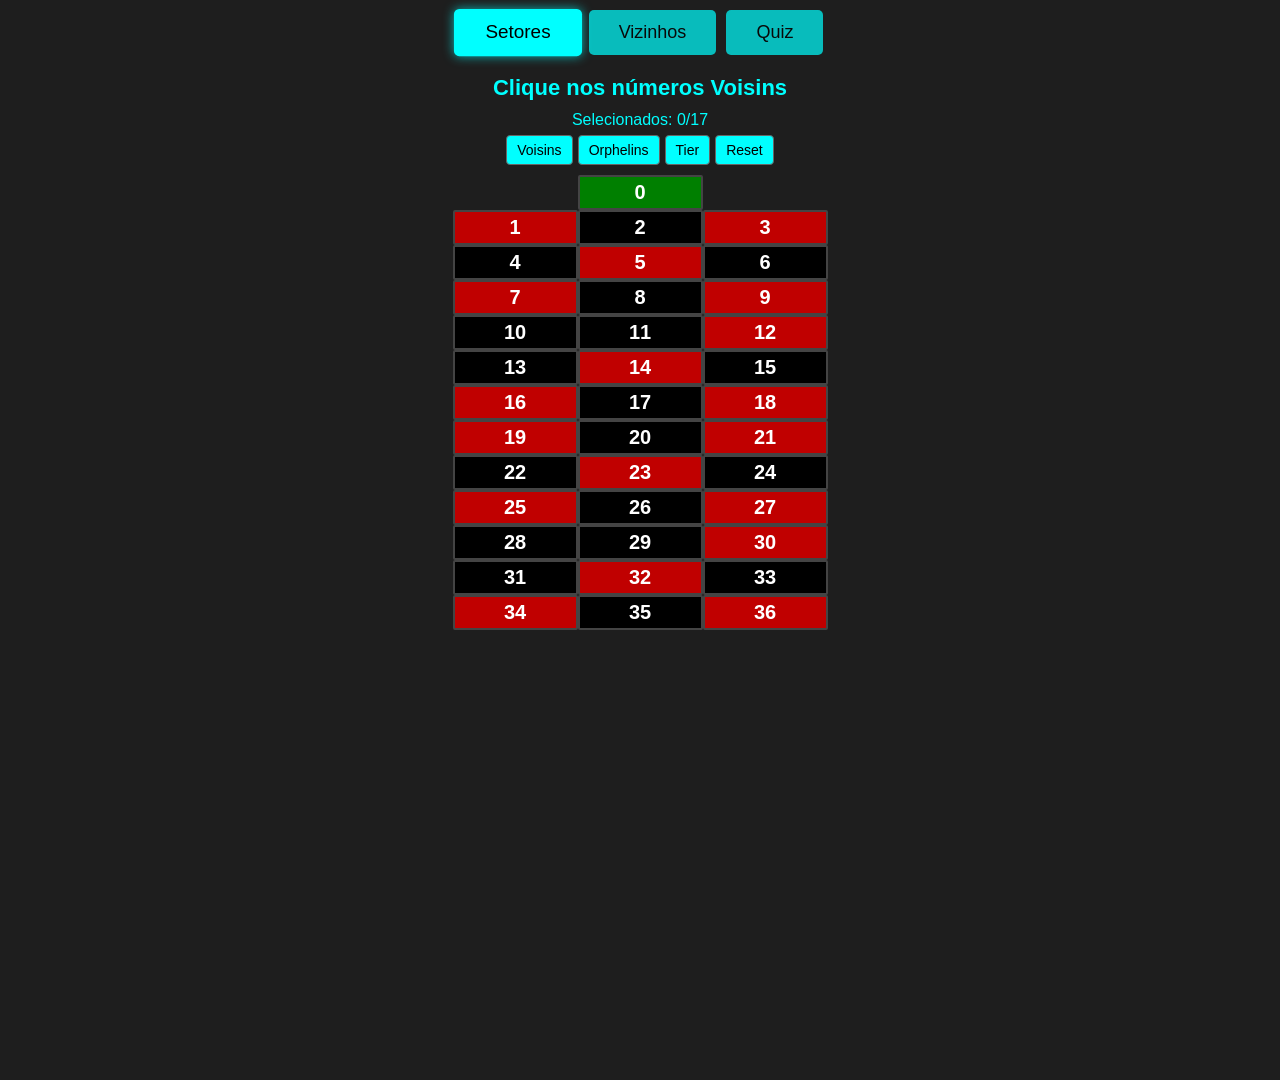
==== commit 9a5371e4: "Inclusão de um projeto secundário quiz ao principal" ====
--- a/index.html
+++ b/index.html
@@ -3,7 +3,7 @@
   <head>
     <meta charset="UTF-8" />
     <meta name="viewport" content="width=device-width, initial-scale=1.0" />
-    <title>Nível 3 - Setores e Vizinhos</title>
+    <title>Treinador de Roleta</title>
     <style>
       /* Estilos gerais */
       * {
@@ -17,16 +17,17 @@
         color: white;
         font-family: Arial, sans-serif;
         text-align: center;
-        height: 100vh;
-        overflow: hidden;
-      }
-
-      /* ===== MUDANÇA DE TAMANHO ===== */
-      h2 {
+        height: 120vh;
+        overflow-y: hidden;
+        padding: 0px;
+      }
+
+      /* --- ESTILOS DO JOGO PRINCIPAL (TREINO) --- */
+      #modo-treino h2 {
         color: #00ffff;
-        margin-bottom: 5px;
-        font-size: 22px; /* Aumentado */
-        margin-top: 15px;
+        margin-bottom: 0px;
+        font-size: 22px;
+        margin-top: 0px;
       }
 
       #contador-container {
@@ -38,25 +39,23 @@
         color: #00ffff;
       }
 
-      /* ===== MUDANÇA DE TAMANHO ===== */
       .grid {
         display: grid;
-        grid-template-columns: repeat(3, 100px); /* Aumentado */
-        gap: 5px; /* Aumentado */
+        grid-template-columns: repeat(3, 125px);
+        gap: 0px;
         justify-content: center;
-        margin-top: 20px;
-      }
-
-      /* ===== MUDANÇA DE TAMANHO ===== */
+        margin-top: 10px;
+      }
+
       .numero {
         position: relative;
-        width: 100px; /* Aumentado */
-        height: 30px; /* Adicionado para consistência */
-        padding: 8px 0; /* Aumentado */
-        font-size: 20px; /* Aumentado */
+        width: 125px;
+        height: 35px;
+        padding: 10px 0;
+        font-size: 20px;
         font-weight: bold;
         border: 2px solid #444;
-        border-radius: 2px; /* Aumentado */
+        border-radius: 2px;
         cursor: pointer;
         color: white;
         background-color: #2c2c2c;
@@ -74,9 +73,11 @@
       .vermelho {
         background-color: #c00000 !important;
       }
+
       .preto {
         background-color: #000000 !important;
       }
+
       .verde {
         background-color: #007f00 !important;
       }
@@ -84,12 +85,15 @@
       .verde-brasil {
         background-color: #009b3a !important;
       }
+
       .amarelo-brasil {
         background-color: #ffde00 !important;
       }
+
       .azul-brasil {
         background-color: #002776 !important;
       }
+
       .branco-brasil {
         background-color: #ffffff !important;
         color: #000 !important;
@@ -102,7 +106,7 @@
       .numero.errado::after {
         content: "X";
         position: absolute;
-        font-size: 40px; /* Aumentado */
+        font-size: 40px;
         font-weight: bold;
         color: white;
         top: 50%;
@@ -114,7 +118,7 @@
       .numero.correto::after {
         content: "✔";
         position: absolute;
-        font-size: 40px; /* Aumentado */
+        font-size: 40px;
         font-weight: bold;
         color: #00ff88;
         top: 50%;
@@ -127,35 +131,26 @@
         grid-column: 2 / span 1;
       }
 
-      /* ===== MUDANÇA DE TAMANHO ===== */
-      button {
-        padding: 12px 30px; /* Aumentado */
-        font-size: 18px; /* Aumentado */
+      #botoes-modo button {
+        padding: 12px 30px;
+        font-size: 18px;
         background-color: #00ffff;
         color: #000;
         border: none;
         border-radius: 5px;
         cursor: pointer;
-        opacity: 1;
+        opacity: 0.7; /* Opacidade padrão */
         transition: all 0.3s ease-in-out;
       }
 
-      button:hover {
-        opacity: 0.8;
-      }
-
-      button.ativado {
-        background-color: #00ff88;
-        color: #000;
-        cursor: pointer;
-        opacity: 1;
-        box-shadow: 0 0 10px #00ff88aa;
-      }
-
-      button.ativado:hover {
+      #botoes-modo button.ativo,
+      #botoes-modo button:hover {
+        opacity: 1; /* Totalmente visível quando ativo ou hover */
+      }
+
+      #botoes-modo button.ativo {
+        box-shadow: 0 0 10px #00ffffaa;
         transform: scale(1.05);
-        box-shadow: 0 0 15px #00ff88ff;
-        background-color: #00e57a;
       }
 
       #resultado {
@@ -177,17 +172,12 @@
         justify-content: center;
         gap: 10px;
         margin-top: 10px;
-      }
-      #botoes-modo button:hover {
-        transform: scale(1.05);
-        box-shadow: 0 0 10px #00ffffaa;
-        opacity: 1;
-      }
-
-      /* ===== MUDANÇA DE TAMANHO ===== */
+        margin-bottom: 20px;
+      }
+
       .botao-setor-filtro {
-        padding: 6px 10px; /* Aumentado */
-        font-size: 14px; /* Aumentado */
+        padding: 6px 10px;
+        font-size: 14px;
         background-color: #00ffff;
         color: #000;
         border: 1px solid #666;
@@ -195,16 +185,10 @@
         cursor: pointer;
         transition: all 0.3s ease-in-out;
       }
+
       .botao-setor-filtro:hover {
         background-color: #00c7c7;
         transform: scale(1.05);
-      }
-
-      .centralizar-botoes {
-        display: flex;
-        justify-content: center;
-        gap: 10px;
-        margin-top: 5px;
       }
 
       #painel-setores {
@@ -234,6 +218,7 @@
         align-items: center;
         z-index: 1000;
       }
+
       #popup-content {
         padding: 20px 40px;
         font-size: 30px;
@@ -242,44 +227,47 @@
         border-radius: 10px;
         animation: fadeIn 0.5s;
       }
+
       #popup-content.acertou {
         background-color: #00ff88;
         color: #000;
       }
+
       #popup-content.errou {
         background-color: #c00000;
       }
+
       @keyframes fadeIn {
         from {
           opacity: 0;
         }
+
         to {
           opacity: 1;
         }
       }
 
-      /* ===== MUDANÇA DE TAMANHO ===== */
       #vizinhos-display-container {
         display: flex;
         justify-content: center;
         align-items: center;
-        font-size: 20px; /* Aumentado */
+        font-size: 20px;
         font-weight: bold;
         margin-top: 15px;
-        gap: 10px; /* Aumentado */
-      }
-      /* ===== MUDANÇA DE TAMANHO ===== */
+        gap: 10px;
+      }
+
       #botoes-niveis {
         display: flex;
         justify-content: center;
         gap: 8px;
-        margin-top: 15px; /* Aumentado */
+        margin-top: 15px;
         margin-bottom: 8px;
       }
-      /* ===== MUDANÇA DE TAMANHO ===== */
+
       #botoes-niveis button {
-        padding: 8px 14px; /* Aumentado */
-        font-size: 14px; /* Aumentado */
+        padding: 8px 14px;
+        font-size: 14px;
         background-color: #333;
         color: white;
         border: 1px solid #666;
@@ -287,81 +275,178 @@
         cursor: pointer;
         transition: background-color 0.2s ease;
       }
+
       #botoes-niveis button:hover {
         background-color: #555;
       }
-      /* ===== MUDANÇA DE TAMANHO ===== */
+
       .vizinho-slot {
-        min-width: 30px; /* Aumentado */
-        min-height: 30px; /* Aumentado */
+        min-width: 30px;
+        min-height: 30px;
         display: flex;
         align-items: center;
         justify-content: center;
         border: 1px dashed #666;
         border-radius: 4px;
-        font-size: 16px; /* Aumentado */
-        padding: 4px; /* Aumentado */
-      }
+        font-size: 16px;
+        padding: 4px;
+      }
+
       .vizinho-slot.cheio {
         border: none;
-        padding: 4px; /* Aumentado */
+        padding: 4px;
+      }
+
+      /* --- ESTILOS DO PROJETO QUIZ (ISOLADOS) --- */
+      #modo-quiz .card {
+        background-color: #2a2a2a;
+        padding: 25px 25px;
+        margin: auto;
+        max-width: 370px;
+        border-radius: 10px;
+        box-shadow: 0 0 15px rgba(0, 255, 255, 0.1);
+      }
+
+      #modo-quiz button {
+        margin: 10px 5px;
+        padding: 10px 20px;
+        font-size: 16px;
+        font-weight: bold;
+        border: none;
+        border-radius: 6px;
+        cursor: pointer;
+        background: linear-gradient(to bottom, #4f4f4f, #2e2e2e);
+        color: white;
+        box-shadow: inset 0 0 2px #ffffff44, 0 0 5px #00000066;
+        transition: all 0.2s ease-in-out;
+        opacity: 1; /* Garantir que a opacidade padrão do quiz seja 1 */
+      }
+
+      #modo-quiz button:hover {
+        transform: scale(1.05);
+        box-shadow: 0 0 10px #09a71455;
+      }
+
+      #modo-quiz .toggle-group {
+        margin-bottom: 50px;
+      }
+
+      #modo-quiz #feedback {
+        font-weight: bold;
+        margin-top: 15px;
+        min-height: 125px;
+        color: #00ffff;
+      }
+
+      #modo-quiz input {
+        padding: 16px;
+        width: 100%;
+        font-size: 16px;
+        background-color: #2e2e2e;
+        color: #00ffff;
+        border: 1px solid #555;
+        border-radius: 5px;
+      }
+
+      #modo-quiz h2,
+      #modo-quiz h3 {
+        color: #00ffff;
+      }
+
+      #modo-quiz .correct {
+        color: #00ff88;
+        font-weight: bold;
+      }
+
+      #modo-quiz .wrong {
+        color: #ff4444;
+        font-weight: bold;
       }
     </style>
   </head>
+
   <body>
-    <h2 id="pergunta">Selecione uma modalidade</h2>
     <div id="controles-principais">
       <div id="botoes-modo">
-        <button id="btnSetores" onclick="iniciarModoSetores()">Setores</button>
-        <button id="btnVizinhos" onclick="iniciarModoVizinhos()">Vizinhos</button>
+        <button id="btnSetores" onclick="mudarModo('setores')">Setores</button>
+        <button id="btnVizinhos" onclick="mudarModo('vizinhos')">Vizinhos</button>
+        <button id="btnQuiz" onclick="mudarModo('quiz')">Quiz</button>
       </div>
     </div>
 
-    <div id="painel-setores" style="display: none">
-      <p id="contador">Selecionados: 0/0</p>
-      <div id="botoes-filtro-setores">
-        <button id="btnVoisins" class="botao-setor-filtro" onclick="destacarSetor('Voisins')">Voisins</button>
-        <button id="btnOrphelins" class="botao-setor-filtro" onclick="destacarSetor('Orphelins')">Orphelins</button>
-        <button id="btnTier" class="botao-setor-filtro" onclick="destacarSetor('Tier')">Tier</button>
-        <button id="btnReset" class="botao-setor-filtro" onclick="destacarSetor('reset')">Reset</button>
+    <div id="modo-treino" style="display: none">
+      <h2 id="pergunta">Selecione uma modalidade</h2>
+
+      <div id="painel-setores" style="display: none">
+        <p id="contador">Selecionados: 0/0</p>
+        <div id="botoes-filtro-setores">
+          <button id="btnVoisins" class="botao-setor-filtro" onclick="destacarSetor('Voisins')">Voisins</button>
+          <button id="btnOrphelins" class="botao-setor-filtro" onclick="destacarSetor('Orphelins')">Orphelins</button>
+          <button id="btnTier" class="botao-setor-filtro" onclick="destacarSetor('Tier')">Tier</button>
+          <button id="btnReset" class="botao-setor-filtro" onclick="destacarSetor('reset')">Reset</button>
+        </div>
+      </div>
+
+      <div id="botoes-niveis" style="display: none">
+        <button onclick="iniciarVizinhosPorNivel(1)">Nível 1</button>
+        <button onclick="iniciarVizinhosPorNivel(2)">Nível 2</button>
+        <button onclick="iniciarVizinhosPorNivel(3)">Nível 3</button>
+        <button onclick="iniciarVizinhosPorNivel(4)">Nível 4</button>
+      </div>
+
+      <div id="vizinhos-display-container" style="display: none"></div>
+
+      <div class="grid" id="numeros-grid"></div>
+
+      <p id="resultado"></p>
+    </div>
+
+    <div id="modo-quiz" style="display: none">
+      <div class="card">
+        <div class="toggle-group" id="config">
+          <strong>Escolha a quantidade de vizinhos:</strong><br />
+          <button class="btn-vizinho-quiz" data-n="1">1</button>
+          <button class="btn-vizinho-quiz" data-n="2">2</button>
+          <button class="btn-vizinho-quiz" data-n="3">3</button>
+        </div>
+        <h2 id="status"></h2>
+        <h3 id="question"></h3>
+        <div id="options"></div>
+        <div id="input-area" style="display: none">
+          <p>Digite os vizinhos (ex: 0, 15):</p>
+          <input type="text" id="vizinhos-input" placeholder="Ex: 0, 15" />
+          <br />
+          <button id="btn-verificar-vizinhos">Verificar</button>
+        </div>
+        <p id="feedback"></p>
+        <button id="btn-proxima">Próxima</button>
       </div>
     </div>
-
-    <div id="botoes-niveis" style="display: none">
-      <button onclick="iniciarVizinhosPorNivel(1)">Nível 1</button>
-      <button onclick="iniciarVizinhosPorNivel(2)">Nível 2</button>
-      <button onclick="iniciarVizinhosPorNivel(3)">Nível 3</button>
-      <button onclick="iniciarVizinhosPorNivel(4)">Nível 4</button>
-    </div>
-
-    <div id="vizinhos-display-container" style="display: none"></div>
-
-    <div class="grid" id="numeros-grid"></div>
-
-    <p id="resultado"></p>
 
     <div id="popup-overlay" style="display: none">
       <div id="popup-content"></div>
     </div>
 
     <script>
-      const vermelhos = [1, 3, 5, 7, 9, 12, 14, 16, 18, 19, 21, 23, 25, 27, 30, 32, 34, 36];
-      const pretos = [2, 4, 6, 8, 10, 11, 13, 15, 17, 20, 22, 24, 26, 28, 29, 31, 33, 35];
-      const setores = {
-        Voisins: [22, 18, 29, 7, 28, 12, 35, 3, 26, 0, 32, 15, 19, 4, 21, 2, 25],
-        Orphelins: [1, 20, 14, 31, 9, 17, 34, 6],
-        Tier: [27, 13, 36, 11, 30, 8, 23, 10, 5, 24, 16, 33],
+      // --- LÓGICA DO JOGO PRINCIPAL (TREINO) ---
+      const treino = {
+        vermelhos: [1, 3, 5, 7, 9, 12, 14, 16, 18, 19, 21, 23, 25, 27, 30, 32, 34, 36],
+        pretos: [2, 4, 6, 8, 10, 11, 13, 15, 17, 20, 22, 24, 26, 28, 29, 31, 33, 35],
+        setores: {
+          Voisins: [22, 18, 29, 7, 28, 12, 35, 3, 26, 0, 32, 15, 19, 4, 21, 2, 25],
+          Orphelins: [1, 20, 14, 31, 9, 17, 34, 6],
+          Tier: [27, 13, 36, 11, 30, 8, 23, 10, 5, 24, 16, 33],
+        },
+        sequenciaRoleta: [0, 32, 15, 19, 4, 21, 2, 25, 17, 34, 6, 27, 13, 36, 11, 30, 8, 23, 10, 5, 24, 16, 33, 1, 20, 14, 31, 9, 22, 18, 29, 7, 28, 12, 35, 3, 26],
+        coresBrasil: {
+          Voisins: "verde-brasil",
+          Tier: "amarelo-brasil",
+          Orphelins: "azul-brasil",
+        },
+        modoAtual: "",
+        numerosCorretos: [],
+        numeroSorteado: 0,
       };
-      const sequenciaRoleta = [0, 32, 15, 19, 4, 21, 2, 25, 17, 34, 6, 27, 13, 36, 11, 30, 8, 23, 10, 5, 24, 16, 33, 1, 20, 14, 31, 9, 22, 18, 29, 7, 28, 12, 35, 3, 26];
-      const coresBrasil = {
-        Voisins: "verde-brasil",
-        Tier: "amarelo-brasil",
-        Orphelins: "azul-brasil",
-      };
-
-      let modoAtual = "";
-      let numerosCorretos = [];
-      let numeroSorteado = 0;
 
       function mostrarPopup(mensagem, tipo) {
         const popupOverlay = document.getElementById("popup-overlay");
@@ -378,14 +463,14 @@
       }
 
       function escolherSetorAleatorio() {
-        const keys = Object.keys(setores);
+        const keys = Object.keys(treino.setores);
         return keys[Math.floor(Math.random() * keys.length)];
       }
 
       function iniciarModoSetores() {
-        modoAtual = "setores";
+        treino.modoAtual = "setores";
         const setorAleatorio = escolherSetorAleatorio();
-        numerosCorretos = setores[setorAleatorio];
+        treino.numerosCorretos = treino.setores[setorAleatorio];
         document.getElementById("pergunta").textContent = `Clique nos números ${setorAleatorio}`;
 
         document.getElementById("painel-setores").style.display = "flex";
@@ -393,11 +478,11 @@
         document.getElementById("numeros-grid").style.display = "grid";
         document.getElementById("botoes-niveis").style.display = "none";
 
-        reiniciarJogo(numerosCorretos.length, true);
+        reiniciarJogo(treino.numerosCorretos.length, true);
       }
 
       function iniciarModoVizinhos() {
-        modoAtual = "selecionar_nivel_vizinhos";
+        treino.modoAtual = "selecionar_nivel_vizinhos";
         document.getElementById("pergunta").textContent = "Selecione o nível de dificuldade";
 
         document.getElementById("painel-setores").style.display = "none";
@@ -407,7 +492,7 @@
       }
 
       function iniciarVizinhosPorNivel(nivel) {
-        modoAtual = "vizinhos";
+        treino.modoAtual = "vizinhos";
 
         const grid = document.getElementById("numeros-grid");
         grid.dataset.currentLevel = nivel;
@@ -418,22 +503,22 @@
         document.getElementById("vizinhos-display-container").style.display = "flex";
         grid.style.display = "grid";
 
-        numeroSorteado = Math.floor(Math.random() * 37);
-        const indiceSorteado = sequenciaRoleta.indexOf(numeroSorteado);
+        treino.numeroSorteado = Math.floor(Math.random() * 37);
+        const indiceSorteado = treino.sequenciaRoleta.indexOf(treino.numeroSorteado);
         const vizinhosEsquerda = [];
         const vizinhosDireita = [];
 
         for (let i = 1; i <= nivel; i++) {
-          const indice = (indiceSorteado - i + sequenciaRoleta.length) % sequenciaRoleta.length;
-          vizinhosEsquerda.push(sequenciaRoleta[indice]);
+          const indice = (indiceSorteado - i + treino.sequenciaRoleta.length) % treino.sequenciaRoleta.length;
+          vizinhosEsquerda.push(treino.sequenciaRoleta[indice]);
         }
 
         for (let i = 1; i <= nivel; i++) {
-          const indice = (indiceSorteado + i) % sequenciaRoleta.length;
-          vizinhosDireita.push(sequenciaRoleta[indice]);
-        }
-
-        numerosCorretos = [...vizinhosEsquerda, ...vizinhosDireita];
+          const indice = (indiceSorteado + i) % treino.sequenciaRoleta.length;
+          vizinhosDireita.push(treino.sequenciaRoleta[indice]);
+        }
+
+        treino.numerosCorretos = [...vizinhosEsquerda, ...vizinhosDireita];
 
         const vizinhosDisplay = document.getElementById("vizinhos-display-container");
         vizinhosDisplay.innerHTML = "";
@@ -447,13 +532,11 @@
 
         const numeroCentral = document.createElement("div");
         numeroCentral.classList.add("vizinho-slot", "cheio");
-
-        // ===== AQUI ESTÁ A MUDANÇA DOS PARÊNTESES =====
-        numeroCentral.textContent = `(${numeroSorteado})`;
-
-        if (vermelhos.includes(numeroSorteado)) numeroCentral.style.backgroundColor = "#c00000";
-        else if (pretos.includes(numeroSorteado)) numeroCentral.style.backgroundColor = "#000000";
-        else if (numeroSorteado === 0) numeroCentral.style.backgroundColor = "#007f00";
+        numeroCentral.textContent = `(${treino.numeroSorteado})`;
+
+        if (treino.vermelhos.includes(treino.numeroSorteado)) numeroCentral.style.backgroundColor = "#c00000";
+        else if (treino.pretos.includes(treino.numeroSorteado)) numeroCentral.style.backgroundColor = "#000000";
+        else if (treino.numeroSorteado === 0) numeroCentral.style.backgroundColor = "#007f00";
         vizinhosDisplay.appendChild(numeroCentral);
 
         vizinhosDireita.forEach((vizinhoNum) => {
@@ -463,7 +546,7 @@
           vizinhosDisplay.appendChild(slot);
         });
 
-        reiniciarJogo(numerosCorretos.length, true);
+        reiniciarJogo(treino.numerosCorretos.length, true);
       }
 
       function destacarSetor(setor) {
@@ -474,42 +557,30 @@
         if (setor === "reset") {
           numeros.forEach((btn) => {
             btn.classList.remove("verde-brasil", "amarelo-brasil", "azul-brasil");
-            if (vermelhos.includes(parseInt(btn.textContent))) {
+            if (treino.vermelhos.includes(parseInt(btn.textContent))) {
               btn.classList.add("vermelho");
-            } else if (pretos.includes(parseInt(btn.textContent))) {
+            } else if (treino.pretos.includes(parseInt(btn.textContent))) {
               btn.classList.add("preto");
             } else if (parseInt(btn.textContent) === 0) {
               btn.classList.add("verde");
             }
           });
-          const botaoReset = document.getElementById("btnReset");
-          if (botaoReset) {
-            botaoReset.classList.add("selecionado");
-          }
+          document.getElementById("btnReset")?.classList.add("selecionado");
           return;
         }
 
-        const botaoClicado = document.getElementById(`btn${setor}`);
-        if (botaoClicado) {
-          botaoClicado.classList.add("selecionado");
-        }
-
+        document.getElementById(`btn${setor}`)?.classList.add("selecionado");
         numeros.forEach((btn) => {
           btn.classList.remove("verde-brasil", "amarelo-brasil", "azul-brasil");
-          if (vermelhos.includes(parseInt(btn.textContent))) {
-            btn.classList.add("vermelho");
-          } else if (pretos.includes(parseInt(btn.textContent))) {
-            btn.classList.add("preto");
-          } else if (parseInt(btn.textContent) === 0) {
-            btn.classList.add("verde");
-          }
+          if (treino.vermelhos.includes(parseInt(btn.textContent))) btn.classList.add("vermelho");
+          else if (treino.pretos.includes(parseInt(btn.textContent))) btn.classList.add("preto");
+          else if (parseInt(btn.textContent) === 0) btn.classList.add("verde");
         });
 
-        const cor = coresBrasil[setor];
-
+        const cor = treino.coresBrasil[setor];
         numeros.forEach((btn) => {
           const num = parseInt(btn.textContent);
-          if (setores[setor].includes(num)) {
+          if (treino.setores[setor].includes(num)) {
             btn.classList.add(cor);
           }
         });
@@ -518,7 +589,7 @@
       function reiniciarJogo(totalNecessario, habilitarCliques) {
         document.getElementById("resultado").textContent = "";
         gerarGrid(habilitarCliques);
-        if (modoAtual === "setores") {
+        if (treino.modoAtual === "setores") {
           document.getElementById("contador").textContent = `Selecionados: 0/${totalNecessario}`;
         }
       }
@@ -526,65 +597,45 @@
       function gerarGrid(habilitarCliques) {
         const container = document.getElementById("numeros-grid");
         container.innerHTML = "";
-
-        const vazioEsq = document.createElement("div");
         const zero = document.createElement("div");
-        const vazioDir = document.createElement("div");
-
         zero.textContent = "0";
         zero.className = "numero verde zero";
         if (habilitarCliques) {
           zero.onclick = () => validarSelecao(zero, 0);
           zero.style.cursor = "pointer";
-        } else {
-          zero.onclick = null;
-          zero.style.cursor = "default";
-        }
-        container.appendChild(vazioEsq);
-        container.appendChild(zero);
-        container.appendChild(vazioDir);
+        }
+        container.append(document.createElement("div"), zero, document.createElement("div"));
 
         for (let i = 1; i <= 36; i++) {
           const btn = document.createElement("div");
           btn.classList.add("numero");
-
-          if (vermelhos.includes(i)) btn.classList.add("vermelho");
-          else if (pretos.includes(i)) btn.classList.add("preto");
-
+          if (treino.vermelhos.includes(i)) btn.classList.add("vermelho");
+          else if (treino.pretos.includes(i)) btn.classList.add("preto");
           btn.textContent = i;
           if (habilitarCliques) {
             btn.onclick = () => validarSelecao(btn, i);
             btn.style.cursor = "pointer";
-          } else {
-            btn.onclick = null;
-            btn.style.cursor = "default";
           }
           container.appendChild(btn);
         }
       }
 
       function validarSelecao(btn, num) {
-        if (btn.classList.contains("selecionado") || btn.classList.contains("usado")) {
-          return;
-        }
-
-        if (modoAtual === "vizinhos") {
-          const indexDoVizinho = numerosCorretos.indexOf(num);
-
+        if (btn.classList.contains("selecionado") || btn.classList.contains("usado")) return;
+
+        if (treino.modoAtual === "vizinhos") {
+          const indexDoVizinho = treino.numerosCorretos.indexOf(num);
           if (indexDoVizinho !== -1) {
             btn.classList.add("correto", "usado");
-            numerosCorretos.splice(indexDoVizinho, 1);
-
+            treino.numerosCorretos.splice(indexDoVizinho, 1);
             const slotCorreto = document.querySelector(`.vizinho-slot[data-numero="${num}"]`);
-
             if (slotCorreto) {
               slotCorreto.textContent = num;
               slotCorreto.classList.add("cheio");
-              const corDoNumero = vermelhos.includes(num) ? "#c00000" : pretos.includes(num) ? "#000000" : "#007f00";
+              const corDoNumero = treino.vermelhos.includes(num) ? "#c00000" : treino.pretos.includes(num) ? "#000000" : "#007f00";
               slotCorreto.style.backgroundColor = corDoNumero;
             }
-
-            if (numerosCorretos.length === 0) {
+            if (treino.numerosCorretos.length === 0) {
               mostrarPopup("ACERTOU", "acertou");
               setTimeout(() => {
                 const nivelAtual = document.getElementById("numeros-grid").dataset.currentLevel;
@@ -599,35 +650,215 @@
               iniciarVizinhosPorNivel(nivelAtual);
             }, 1500);
           }
-        } else if (modoAtual === "setores") {
+        } else if (treino.modoAtual === "setores") {
           btn.classList.add("selecionado");
-
-          if (!numerosCorretos.includes(num)) {
+          if (!treino.numerosCorretos.includes(num)) {
             btn.classList.add("errado");
             mostrarPopup("ERROU", "errou");
-            setTimeout(() => {
-              iniciarModoSetores();
-            }, 1500);
+            setTimeout(iniciarModoSetores, 1500);
             return;
           }
-
           btn.classList.add("correto");
           const totalClicados = document.querySelectorAll(".numero.selecionado").length;
           const totalCorretos = document.getElementById("contador").textContent.split("/")[1];
-
           document.getElementById("contador").textContent = `Selecionados: ${totalClicados}/${totalCorretos}`;
-
           if (totalClicados >= parseInt(totalCorretos)) {
             mostrarPopup("ACERTOU", "acertou");
-            setTimeout(() => {
-              iniciarModoSetores();
-            }, 2500);
-          }
-        }
-      }
-
+            setTimeout(iniciarModoSetores, 2500);
+          }
+        }
+      }
+
+      // --- LÓGICA DO QUIZ (ISOLADA) ---
+      const quiz = {
+        roleta: [0, 32, 15, 19, 4, 21, 2, 25, 17, 34, 6, 27, 13, 36, 11, 30, 8, 23, 10, 5, 24, 16, 33, 1, 20, 14, 31, 9, 22, 18, 29, 7, 28, 12, 35, 3, 26],
+        setores: {
+          Voisins: [22, 18, 29, 7, 28, 12, 35, 3, 26, 0, 32, 15, 19, 4, 21, 2, 25],
+          Orphelins: [1, 20, 14, 31, 9, 17, 34, 6],
+          Tier: [27, 13, 36, 11, 30, 8, 23, 10, 5, 24, 16, 33],
+        },
+        nivel: 1,
+        neighborCount: 1,
+        perguntas: [],
+        current: 0,
+        tentativas: 1,
+        acertos: 0,
+        iniciado: false,
+
+        embaralhar: (array) => array.sort(() => Math.random() - 0.5),
+
+        getSetor: function (num) {
+          for (let key in this.setores) {
+            if (this.setores[key].includes(num)) return key;
+          }
+          return "Desconhecido";
+        },
+
+        getVizinhos: function (num, n) {
+          const idx = this.roleta.indexOf(num);
+          const viz = [];
+          for (let i = -n; i <= n; i++) {
+            if (i !== 0) {
+              const pos = (idx + i + this.roleta.length) % this.roleta.length;
+              viz.push(this.roleta[pos]);
+            }
+          }
+          return viz;
+        },
+
+        setNeighbors: function (n) {
+          this.neighborCount = n;
+          this.iniciarNivel(1);
+        },
+
+        iniciarNivel: function (n) {
+          this.nivel = n;
+          this.current = 0;
+          this.acertos = 0;
+          document.getElementById("feedback").textContent = "";
+          document.getElementById("vizinhos-input").value = "";
+          document.getElementById("input-area").style.display = "none";
+
+          const novos = this.roleta.map((num) => ({
+            num,
+            sector: this.getSetor(num),
+            vizinhos: this.getVizinhos(num, this.neighborCount),
+          }));
+
+          this.perguntas = this.embaralhar(novos);
+          this.atualizarStatus();
+          this.showQuestion();
+        },
+
+        atualizarStatus: function () {
+          const status = document.getElementById("status");
+          status.textContent = `Nível ${this.nivel} | Tentativa ${this.tentativas} | Progresso: ${this.acertos}/37`;
+        },
+
+        showQuestion: function () {
+          const q = this.perguntas[this.current];
+          const question = document.getElementById("question");
+          const options = document.getElementById("options");
+          const inputArea = document.getElementById("input-area");
+          const feedback = document.getElementById("feedback");
+
+          feedback.textContent = "";
+          inputArea.style.display = "none";
+          document.getElementById("vizinhos-input").value = "";
+
+          if (this.nivel === 1) {
+            question.textContent = `Número ${q.num} pertence a qual setor?`;
+            options.innerHTML = "";
+            ["Voisins", "Tier", "Orphelins"].forEach((opt) => {
+              const btn = document.createElement("button");
+              btn.textContent = opt;
+              btn.onclick = () => this.checkSectorAnswer(opt);
+              options.appendChild(btn);
+            });
+          } else {
+            question.textContent = `Digite os vizinhos do número ${q.num}`;
+            options.innerHTML = "";
+            inputArea.style.display = "block";
+          }
+        },
+
+        checkSectorAnswer: function (answer) {
+          const q = this.perguntas[this.current];
+          const feedback = document.getElementById("feedback");
+          if (answer === q.sector) {
+            this.acertos++;
+            feedback.innerHTML = `<span class='correct'>Correto!</span>`;
+            this.proximaPergunta();
+          } else {
+            feedback.innerHTML = `<span class='wrong'>Errado! Era ${q.sector}. Reiniciando nível...</span>`;
+            this.tentativas++;
+            setTimeout(() => this.iniciarNivel(1), 2000);
+          }
+        },
+
+        checkTypedVizinhos: function () {
+          const q = this.perguntas[this.current];
+          const input = document.getElementById("vizinhos-input").value;
+          const resposta = input
+            .split(",")
+            .map((n) => parseInt(n.trim()))
+            .filter((n) => !isNaN(n));
+          const corretos = q.vizinhos.slice().sort((a, b) => a - b);
+          const user = resposta.slice().sort((a, b) => a - b);
+          const feedback = document.getElementById("feedback");
+
+          const iguais = JSON.stringify(user) === JSON.stringify(corretos);
+          if (iguais) {
+            this.acertos++;
+            feedback.innerHTML = `<span class='correct'>Correto!</span>`;
+            this.proximaPergunta();
+          } else {
+            feedback.innerHTML = `<span class='wrong'>Errado! Corretos: ${corretos.join(", ")}. Reiniciando nível...</span>`;
+            this.tentativas++;
+            setTimeout(() => this.iniciarNivel(2), 3000);
+          }
+        },
+
+        proximaPergunta: function () {
+          this.current++;
+          this.atualizarStatus();
+          if (this.acertos >= 37) {
+            if (this.nivel === 1) {
+              document.getElementById("feedback").innerHTML = `<span class='correct'>Parabéns! Você completou o Nível 1! Vamos para o Nível 2.</span>`;
+              setTimeout(() => this.iniciarNivel(2), 3000);
+            } else {
+              document.getElementById("feedback").innerHTML = `<span class='correct'>Você concluiu o Nível 2! 👏 Em breve desbloquearemos o próximo nível visual!</span>`;
+            }
+          } else {
+            this.showQuestion();
+          }
+        },
+
+        // Função principal para iniciar o quiz e configurar os botões
+        init: function () {
+          if (this.iniciado) return; // Não reinicia se já foi iniciado
+
+          document.querySelectorAll(".btn-vizinho-quiz").forEach((button) => {
+            button.addEventListener("click", (e) => {
+              this.setNeighbors(parseInt(e.target.dataset.n));
+            });
+          });
+          document.getElementById("btn-verificar-vizinhos").addEventListener("click", () => this.checkTypedVizinhos());
+          document.getElementById("btn-proxima").addEventListener("click", () => this.proximaPergunta());
+
+          this.iniciarNivel(1);
+          this.iniciado = true;
+        },
+      };
+
+      // --- LÓGICA DE CONTROLE GERAL E NAVEGAÇÃO ---
+      function mudarModo(modo) {
+        // Esconde todos os containers de modo
+        document.getElementById("modo-treino").style.display = "none";
+        document.getElementById("modo-quiz").style.display = "none";
+
+        // Remove a classe 'ativo' de todos os botões de modo
+        document.querySelectorAll("#botoes-modo button").forEach((btn) => btn.classList.remove("ativo"));
+
+        // Mostra o modo selecionado e ativa o botão correspondente
+        if (modo === "setores") {
+          document.getElementById("modo-treino").style.display = "block";
+          document.getElementById("btnSetores").classList.add("ativo");
+          iniciarModoSetores();
+        } else if (modo === "vizinhos") {
+          document.getElementById("modo-treino").style.display = "block";
+          document.getElementById("btnVizinhos").classList.add("ativo");
+          iniciarModoVizinhos();
+        } else if (modo === "quiz") {
+          document.getElementById("modo-quiz").style.display = "block";
+          document.getElementById("btnQuiz").classList.add("ativo");
+          quiz.init(); // Inicia o quiz (só na primeira vez)
+        }
+      }
+
+      // Inicia a aplicação no modo "Setores" quando a página carregar
       document.addEventListener("DOMContentLoaded", () => {
-        iniciarModoSetores();
+        mudarModo("setores");
       });
     </script>
   </body>
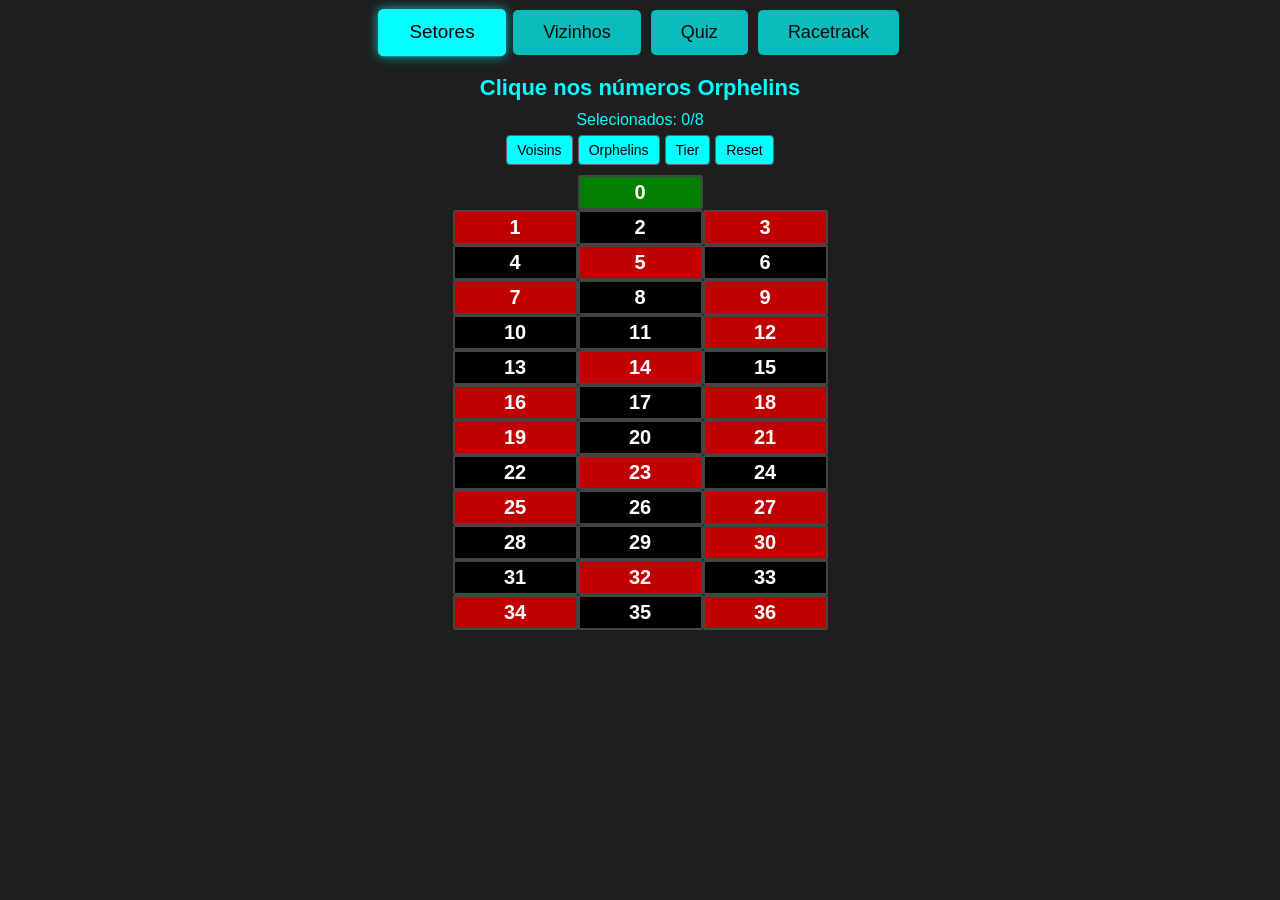
==== commit c2978b0b: "Adiciona todos os arquivos do projeto unificado" ====
--- a/index.html
+++ b/index.html
@@ -1,865 +1,148 @@
-<!DOCTYPE html>
-<html lang="pt-BR">
-  <head>
-    <meta charset="UTF-8" />
-    <meta name="viewport" content="width=device-width, initial-scale=1.0" />
-    <title>Treinador de Roleta</title>
-    <style>
-      /* Estilos gerais */
-      * {
-        box-sizing: border-box;
-        margin: 0;
-        padding: 0;
-      }
-
-      body {
-        background-color: #1e1e1e;
-        color: white;
-        font-family: Arial, sans-serif;
-        text-align: center;
-        height: 120vh;
-        overflow-y: hidden;
-        padding: 0px;
-      }
-
-      /* --- ESTILOS DO JOGO PRINCIPAL (TREINO) --- */
-      #modo-treino h2 {
-        color: #00ffff;
-        margin-bottom: 0px;
-        font-size: 22px;
-        margin-top: 0px;
-      }
-
-      #contador-container {
-        text-align: center;
-      }
-
-      #contador {
-        margin-bottom: 2px;
-        color: #00ffff;
-      }
-
-      .grid {
-        display: grid;
-        grid-template-columns: repeat(3, 125px);
-        gap: 0px;
-        justify-content: center;
-        margin-top: 10px;
-      }
-
-      .numero {
-        position: relative;
-        width: 125px;
-        height: 35px;
-        padding: 10px 0;
-        font-size: 20px;
-        font-weight: bold;
-        border: 2px solid #444;
-        border-radius: 2px;
-        cursor: pointer;
-        color: white;
-        background-color: #2c2c2c;
-        display: flex;
-        align-items: center;
-        justify-content: center;
-        transition: all 0.2s ease-in-out;
-      }
-
-      .numero:hover {
-        transform: scale(1.05);
-        box-shadow: 0 0 8px rgba(255, 255, 255, 0.5);
-      }
-
-      .vermelho {
-        background-color: #c00000 !important;
-      }
-
-      .preto {
-        background-color: #000000 !important;
-      }
-
-      .verde {
-        background-color: #007f00 !important;
-      }
-
-      .verde-brasil {
-        background-color: #009b3a !important;
-      }
-
-      .amarelo-brasil {
-        background-color: #ffde00 !important;
-      }
-
-      .azul-brasil {
-        background-color: #002776 !important;
-      }
-
-      .branco-brasil {
-        background-color: #ffffff !important;
-        color: #000 !important;
-      }
-
-      .numero.selecionado {
-        border: 2px solid gold;
-      }
-
-      .numero.errado::after {
-        content: "X";
-        position: absolute;
-        font-size: 40px;
-        font-weight: bold;
-        color: white;
-        top: 50%;
-        left: 50%;
-        transform: translate(-50%, -50%);
-        pointer-events: none;
-      }
-
-      .numero.correto::after {
-        content: "✔";
-        position: absolute;
-        font-size: 40px;
-        font-weight: bold;
-        color: #00ff88;
-        top: 50%;
-        left: 50%;
-        transform: translate(-50%, -50%);
-        pointer-events: none;
-      }
-
-      .zero {
-        grid-column: 2 / span 1;
-      }
-
-      #botoes-modo button {
-        padding: 12px 30px;
-        font-size: 18px;
-        background-color: #00ffff;
-        color: #000;
-        border: none;
-        border-radius: 5px;
-        cursor: pointer;
-        opacity: 0.7; /* Opacidade padrão */
-        transition: all 0.3s ease-in-out;
-      }
-
-      #botoes-modo button.ativo,
-      #botoes-modo button:hover {
-        opacity: 1; /* Totalmente visível quando ativo ou hover */
-      }
-
-      #botoes-modo button.ativo {
-        box-shadow: 0 0 10px #00ffffaa;
-        transform: scale(1.05);
-      }
-
-      #resultado {
-        margin-top: 10px;
-        font-weight: bold;
-        min-height: 40px;
-      }
-
-      #controles-principais {
-        display: flex;
-        flex-direction: column;
-        align-items: center;
-        gap: 0;
-        margin-top: 0;
-      }
-
-      #botoes-modo {
-        display: flex;
-        justify-content: center;
-        gap: 10px;
-        margin-top: 10px;
-        margin-bottom: 20px;
-      }
-
-      .botao-setor-filtro {
-        padding: 6px 10px;
-        font-size: 14px;
-        background-color: #00ffff;
-        color: #000;
-        border: 1px solid #666;
-        border-radius: 4px;
-        cursor: pointer;
-        transition: all 0.3s ease-in-out;
-      }
-
-      .botao-setor-filtro:hover {
-        background-color: #00c7c7;
-        transform: scale(1.05);
-      }
-
-      #painel-setores {
-        display: flex;
-        flex-direction: column;
-        align-items: center;
-        justify-content: center;
-        gap: 2px;
-        margin-top: 10px;
-      }
-
-      #botoes-filtro-setores {
-        display: flex;
-        gap: 5px;
-        margin-top: 2px;
-      }
-
-      #popup-overlay {
-        position: fixed;
-        top: 0;
-        left: 0;
-        width: 100%;
-        height: 100%;
-        background-color: rgba(0, 0, 0, 0.7);
-        display: none;
-        justify-content: center;
-        align-items: center;
-        z-index: 1000;
-      }
-
-      #popup-content {
-        padding: 20px 40px;
-        font-size: 30px;
-        font-weight: bold;
-        color: #fff;
-        border-radius: 10px;
-        animation: fadeIn 0.5s;
-      }
-
-      #popup-content.acertou {
-        background-color: #00ff88;
-        color: #000;
-      }
-
-      #popup-content.errou {
-        background-color: #c00000;
-      }
-
-      @keyframes fadeIn {
-        from {
-          opacity: 0;
-        }
-
-        to {
-          opacity: 1;
-        }
-      }
-
-      #vizinhos-display-container {
-        display: flex;
-        justify-content: center;
-        align-items: center;
-        font-size: 20px;
-        font-weight: bold;
-        margin-top: 15px;
-        gap: 10px;
-      }
-
-      #botoes-niveis {
-        display: flex;
-        justify-content: center;
-        gap: 8px;
-        margin-top: 15px;
-        margin-bottom: 8px;
-      }
-
-      #botoes-niveis button {
-        padding: 8px 14px;
-        font-size: 14px;
-        background-color: #333;
-        color: white;
-        border: 1px solid #666;
-        border-radius: 4px;
-        cursor: pointer;
-        transition: background-color 0.2s ease;
-      }
-
-      #botoes-niveis button:hover {
-        background-color: #555;
-      }
-
-      .vizinho-slot {
-        min-width: 30px;
-        min-height: 30px;
-        display: flex;
-        align-items: center;
-        justify-content: center;
-        border: 1px dashed #666;
-        border-radius: 4px;
-        font-size: 16px;
-        padding: 4px;
-      }
-
-      .vizinho-slot.cheio {
-        border: none;
-        padding: 4px;
-      }
-
-      /* --- ESTILOS DO PROJETO QUIZ (ISOLADOS) --- */
-      #modo-quiz .card {
-        background-color: #2a2a2a;
-        padding: 25px 25px;
-        margin: auto;
-        max-width: 370px;
-        border-radius: 10px;
-        box-shadow: 0 0 15px rgba(0, 255, 255, 0.1);
-      }
-
-      #modo-quiz button {
-        margin: 10px 5px;
-        padding: 10px 20px;
-        font-size: 16px;
-        font-weight: bold;
-        border: none;
-        border-radius: 6px;
-        cursor: pointer;
-        background: linear-gradient(to bottom, #4f4f4f, #2e2e2e);
-        color: white;
-        box-shadow: inset 0 0 2px #ffffff44, 0 0 5px #00000066;
-        transition: all 0.2s ease-in-out;
-        opacity: 1; /* Garantir que a opacidade padrão do quiz seja 1 */
-      }
-
-      #modo-quiz button:hover {
-        transform: scale(1.05);
-        box-shadow: 0 0 10px #09a71455;
-      }
-
-      #modo-quiz .toggle-group {
-        margin-bottom: 50px;
-      }
-
-      #modo-quiz #feedback {
-        font-weight: bold;
-        margin-top: 15px;
-        min-height: 125px;
-        color: #00ffff;
-      }
-
-      #modo-quiz input {
-        padding: 16px;
-        width: 100%;
-        font-size: 16px;
-        background-color: #2e2e2e;
-        color: #00ffff;
-        border: 1px solid #555;
-        border-radius: 5px;
-      }
-
-      #modo-quiz h2,
-      #modo-quiz h3 {
-        color: #00ffff;
-      }
-
-      #modo-quiz .correct {
-        color: #00ff88;
-        font-weight: bold;
-      }
-
-      #modo-quiz .wrong {
-        color: #ff4444;
-        font-weight: bold;
-      }
-    </style>
-  </head>
-
-  <body>
-    <div id="controles-principais">
-      <div id="botoes-modo">
-        <button id="btnSetores" onclick="mudarModo('setores')">Setores</button>
-        <button id="btnVizinhos" onclick="mudarModo('vizinhos')">Vizinhos</button>
-        <button id="btnQuiz" onclick="mudarModo('quiz')">Quiz</button>
-      </div>
-    </div>
-
-    <div id="modo-treino" style="display: none">
-      <h2 id="pergunta">Selecione uma modalidade</h2>
-
-      <div id="painel-setores" style="display: none">
-        <p id="contador">Selecionados: 0/0</p>
-        <div id="botoes-filtro-setores">
-          <button id="btnVoisins" class="botao-setor-filtro" onclick="destacarSetor('Voisins')">Voisins</button>
-          <button id="btnOrphelins" class="botao-setor-filtro" onclick="destacarSetor('Orphelins')">Orphelins</button>
-          <button id="btnTier" class="botao-setor-filtro" onclick="destacarSetor('Tier')">Tier</button>
-          <button id="btnReset" class="botao-setor-filtro" onclick="destacarSetor('reset')">Reset</button>
-        </div>
-      </div>
-
-      <div id="botoes-niveis" style="display: none">
-        <button onclick="iniciarVizinhosPorNivel(1)">Nível 1</button>
-        <button onclick="iniciarVizinhosPorNivel(2)">Nível 2</button>
-        <button onclick="iniciarVizinhosPorNivel(3)">Nível 3</button>
-        <button onclick="iniciarVizinhosPorNivel(4)">Nível 4</button>
-      </div>
-
-      <div id="vizinhos-display-container" style="display: none"></div>
-
-      <div class="grid" id="numeros-grid"></div>
-
-      <p id="resultado"></p>
-    </div>
-
-    <div id="modo-quiz" style="display: none">
-      <div class="card">
-        <div class="toggle-group" id="config">
-          <strong>Escolha a quantidade de vizinhos:</strong><br />
-          <button class="btn-vizinho-quiz" data-n="1">1</button>
-          <button class="btn-vizinho-quiz" data-n="2">2</button>
-          <button class="btn-vizinho-quiz" data-n="3">3</button>
-        </div>
-        <h2 id="status"></h2>
-        <h3 id="question"></h3>
-        <div id="options"></div>
-        <div id="input-area" style="display: none">
-          <p>Digite os vizinhos (ex: 0, 15):</p>
-          <input type="text" id="vizinhos-input" placeholder="Ex: 0, 15" />
-          <br />
-          <button id="btn-verificar-vizinhos">Verificar</button>
-        </div>
-        <p id="feedback"></p>
-        <button id="btn-proxima">Próxima</button>
-      </div>
-    </div>
-
-    <div id="popup-overlay" style="display: none">
-      <div id="popup-content"></div>
-    </div>
-
-    <script>
-      // --- LÓGICA DO JOGO PRINCIPAL (TREINO) ---
-      const treino = {
-        vermelhos: [1, 3, 5, 7, 9, 12, 14, 16, 18, 19, 21, 23, 25, 27, 30, 32, 34, 36],
-        pretos: [2, 4, 6, 8, 10, 11, 13, 15, 17, 20, 22, 24, 26, 28, 29, 31, 33, 35],
-        setores: {
-          Voisins: [22, 18, 29, 7, 28, 12, 35, 3, 26, 0, 32, 15, 19, 4, 21, 2, 25],
-          Orphelins: [1, 20, 14, 31, 9, 17, 34, 6],
-          Tier: [27, 13, 36, 11, 30, 8, 23, 10, 5, 24, 16, 33],
-        },
-        sequenciaRoleta: [0, 32, 15, 19, 4, 21, 2, 25, 17, 34, 6, 27, 13, 36, 11, 30, 8, 23, 10, 5, 24, 16, 33, 1, 20, 14, 31, 9, 22, 18, 29, 7, 28, 12, 35, 3, 26],
-        coresBrasil: {
-          Voisins: "verde-brasil",
-          Tier: "amarelo-brasil",
-          Orphelins: "azul-brasil",
-        },
-        modoAtual: "",
-        numerosCorretos: [],
-        numeroSorteado: 0,
-      };
-
-      function mostrarPopup(mensagem, tipo) {
-        const popupOverlay = document.getElementById("popup-overlay");
-        const popupContent = document.getElementById("popup-content");
-
-        popupContent.textContent = mensagem;
-        popupContent.classList.remove("acertou", "errou");
-        popupContent.classList.add(tipo);
-        popupOverlay.style.display = "flex";
-
-        setTimeout(() => {
-          popupOverlay.style.display = "none";
-        }, 1500);
-      }
-
-      function escolherSetorAleatorio() {
-        const keys = Object.keys(treino.setores);
-        return keys[Math.floor(Math.random() * keys.length)];
-      }
-
-      function iniciarModoSetores() {
-        treino.modoAtual = "setores";
-        const setorAleatorio = escolherSetorAleatorio();
-        treino.numerosCorretos = treino.setores[setorAleatorio];
-        document.getElementById("pergunta").textContent = `Clique nos números ${setorAleatorio}`;
-
-        document.getElementById("painel-setores").style.display = "flex";
-        document.getElementById("vizinhos-display-container").style.display = "none";
-        document.getElementById("numeros-grid").style.display = "grid";
-        document.getElementById("botoes-niveis").style.display = "none";
-
-        reiniciarJogo(treino.numerosCorretos.length, true);
-      }
-
-      function iniciarModoVizinhos() {
-        treino.modoAtual = "selecionar_nivel_vizinhos";
-        document.getElementById("pergunta").textContent = "Selecione o nível de dificuldade";
-
-        document.getElementById("painel-setores").style.display = "none";
-        document.getElementById("vizinhos-display-container").style.display = "none";
-        document.getElementById("numeros-grid").style.display = "none";
-        document.getElementById("botoes-niveis").style.display = "flex";
-      }
-
-      function iniciarVizinhosPorNivel(nivel) {
-        treino.modoAtual = "vizinhos";
-
-        const grid = document.getElementById("numeros-grid");
-        grid.dataset.currentLevel = nivel;
-
-        document.getElementById("pergunta").textContent = `Preencha ${nivel} vizinho${nivel > 1 ? "s" : ""} de cada lado`;
-
-        document.getElementById("botoes-niveis").style.display = "none";
-        document.getElementById("vizinhos-display-container").style.display = "flex";
-        grid.style.display = "grid";
-
-        treino.numeroSorteado = Math.floor(Math.random() * 37);
-        const indiceSorteado = treino.sequenciaRoleta.indexOf(treino.numeroSorteado);
-        const vizinhosEsquerda = [];
-        const vizinhosDireita = [];
-
-        for (let i = 1; i <= nivel; i++) {
-          const indice = (indiceSorteado - i + treino.sequenciaRoleta.length) % treino.sequenciaRoleta.length;
-          vizinhosEsquerda.push(treino.sequenciaRoleta[indice]);
-        }
-
-        for (let i = 1; i <= nivel; i++) {
-          const indice = (indiceSorteado + i) % treino.sequenciaRoleta.length;
-          vizinhosDireita.push(treino.sequenciaRoleta[indice]);
-        }
-
-        treino.numerosCorretos = [...vizinhosEsquerda, ...vizinhosDireita];
-
-        const vizinhosDisplay = document.getElementById("vizinhos-display-container");
-        vizinhosDisplay.innerHTML = "";
-
-        vizinhosEsquerda.reverse().forEach((vizinhoNum) => {
-          const slot = document.createElement("div");
-          slot.classList.add("vizinho-slot");
-          slot.dataset.numero = vizinhoNum;
-          vizinhosDisplay.appendChild(slot);
-        });
-
-        const numeroCentral = document.createElement("div");
-        numeroCentral.classList.add("vizinho-slot", "cheio");
-        numeroCentral.textContent = `(${treino.numeroSorteado})`;
-
-        if (treino.vermelhos.includes(treino.numeroSorteado)) numeroCentral.style.backgroundColor = "#c00000";
-        else if (treino.pretos.includes(treino.numeroSorteado)) numeroCentral.style.backgroundColor = "#000000";
-        else if (treino.numeroSorteado === 0) numeroCentral.style.backgroundColor = "#007f00";
-        vizinhosDisplay.appendChild(numeroCentral);
-
-        vizinhosDireita.forEach((vizinhoNum) => {
-          const slot = document.createElement("div");
-          slot.classList.add("vizinho-slot");
-          slot.dataset.numero = vizinhoNum;
-          vizinhosDisplay.appendChild(slot);
-        });
-
-        reiniciarJogo(treino.numerosCorretos.length, true);
-      }
-
-      function destacarSetor(setor) {
-        const numeros = document.querySelectorAll(".numero");
-        const botoesFiltro = document.querySelectorAll(".botao-setor-filtro");
-        botoesFiltro.forEach((btn) => btn.classList.remove("selecionado"));
-
-        if (setor === "reset") {
-          numeros.forEach((btn) => {
-            btn.classList.remove("verde-brasil", "amarelo-brasil", "azul-brasil");
-            if (treino.vermelhos.includes(parseInt(btn.textContent))) {
-              btn.classList.add("vermelho");
-            } else if (treino.pretos.includes(parseInt(btn.textContent))) {
-              btn.classList.add("preto");
-            } else if (parseInt(btn.textContent) === 0) {
-              btn.classList.add("verde");
-            }
-          });
-          document.getElementById("btnReset")?.classList.add("selecionado");
-          return;
-        }
-
-        document.getElementById(`btn${setor}`)?.classList.add("selecionado");
-        numeros.forEach((btn) => {
-          btn.classList.remove("verde-brasil", "amarelo-brasil", "azul-brasil");
-          if (treino.vermelhos.includes(parseInt(btn.textContent))) btn.classList.add("vermelho");
-          else if (treino.pretos.includes(parseInt(btn.textContent))) btn.classList.add("preto");
-          else if (parseInt(btn.textContent) === 0) btn.classList.add("verde");
-        });
-
-        const cor = treino.coresBrasil[setor];
-        numeros.forEach((btn) => {
-          const num = parseInt(btn.textContent);
-          if (treino.setores[setor].includes(num)) {
-            btn.classList.add(cor);
-          }
-        });
-      }
-
-      function reiniciarJogo(totalNecessario, habilitarCliques) {
-        document.getElementById("resultado").textContent = "";
-        gerarGrid(habilitarCliques);
-        if (treino.modoAtual === "setores") {
-          document.getElementById("contador").textContent = `Selecionados: 0/${totalNecessario}`;
-        }
-      }
-
-      function gerarGrid(habilitarCliques) {
-        const container = document.getElementById("numeros-grid");
-        container.innerHTML = "";
-        const zero = document.createElement("div");
-        zero.textContent = "0";
-        zero.className = "numero verde zero";
-        if (habilitarCliques) {
-          zero.onclick = () => validarSelecao(zero, 0);
-          zero.style.cursor = "pointer";
-        }
-        container.append(document.createElement("div"), zero, document.createElement("div"));
-
-        for (let i = 1; i <= 36; i++) {
-          const btn = document.createElement("div");
-          btn.classList.add("numero");
-          if (treino.vermelhos.includes(i)) btn.classList.add("vermelho");
-          else if (treino.pretos.includes(i)) btn.classList.add("preto");
-          btn.textContent = i;
-          if (habilitarCliques) {
-            btn.onclick = () => validarSelecao(btn, i);
-            btn.style.cursor = "pointer";
-          }
-          container.appendChild(btn);
-        }
-      }
-
-      function validarSelecao(btn, num) {
-        if (btn.classList.contains("selecionado") || btn.classList.contains("usado")) return;
-
-        if (treino.modoAtual === "vizinhos") {
-          const indexDoVizinho = treino.numerosCorretos.indexOf(num);
-          if (indexDoVizinho !== -1) {
-            btn.classList.add("correto", "usado");
-            treino.numerosCorretos.splice(indexDoVizinho, 1);
-            const slotCorreto = document.querySelector(`.vizinho-slot[data-numero="${num}"]`);
-            if (slotCorreto) {
-              slotCorreto.textContent = num;
-              slotCorreto.classList.add("cheio");
-              const corDoNumero = treino.vermelhos.includes(num) ? "#c00000" : treino.pretos.includes(num) ? "#000000" : "#007f00";
-              slotCorreto.style.backgroundColor = corDoNumero;
-            }
-            if (treino.numerosCorretos.length === 0) {
-              mostrarPopup("ACERTOU", "acertou");
-              setTimeout(() => {
-                const nivelAtual = document.getElementById("numeros-grid").dataset.currentLevel;
-                iniciarVizinhosPorNivel(nivelAtual);
-              }, 2500);
-            }
-          } else {
-            btn.classList.add("errado");
-            mostrarPopup("ERROU", "errou");
-            setTimeout(() => {
-              const nivelAtual = document.getElementById("numeros-grid").dataset.currentLevel;
-              iniciarVizinhosPorNivel(nivelAtual);
-            }, 1500);
-          }
-        } else if (treino.modoAtual === "setores") {
-          btn.classList.add("selecionado");
-          if (!treino.numerosCorretos.includes(num)) {
-            btn.classList.add("errado");
-            mostrarPopup("ERROU", "errou");
-            setTimeout(iniciarModoSetores, 1500);
-            return;
-          }
-          btn.classList.add("correto");
-          const totalClicados = document.querySelectorAll(".numero.selecionado").length;
-          const totalCorretos = document.getElementById("contador").textContent.split("/")[1];
-          document.getElementById("contador").textContent = `Selecionados: ${totalClicados}/${totalCorretos}`;
-          if (totalClicados >= parseInt(totalCorretos)) {
-            mostrarPopup("ACERTOU", "acertou");
-            setTimeout(iniciarModoSetores, 2500);
-          }
-        }
-      }
-
-      // --- LÓGICA DO QUIZ (ISOLADA) ---
-      const quiz = {
-        roleta: [0, 32, 15, 19, 4, 21, 2, 25, 17, 34, 6, 27, 13, 36, 11, 30, 8, 23, 10, 5, 24, 16, 33, 1, 20, 14, 31, 9, 22, 18, 29, 7, 28, 12, 35, 3, 26],
-        setores: {
-          Voisins: [22, 18, 29, 7, 28, 12, 35, 3, 26, 0, 32, 15, 19, 4, 21, 2, 25],
-          Orphelins: [1, 20, 14, 31, 9, 17, 34, 6],
-          Tier: [27, 13, 36, 11, 30, 8, 23, 10, 5, 24, 16, 33],
-        },
-        nivel: 1,
-        neighborCount: 1,
-        perguntas: [],
-        current: 0,
-        tentativas: 1,
-        acertos: 0,
-        iniciado: false,
-
-        embaralhar: (array) => array.sort(() => Math.random() - 0.5),
-
-        getSetor: function (num) {
-          for (let key in this.setores) {
-            if (this.setores[key].includes(num)) return key;
-          }
-          return "Desconhecido";
-        },
-
-        getVizinhos: function (num, n) {
-          const idx = this.roleta.indexOf(num);
-          const viz = [];
-          for (let i = -n; i <= n; i++) {
-            if (i !== 0) {
-              const pos = (idx + i + this.roleta.length) % this.roleta.length;
-              viz.push(this.roleta[pos]);
-            }
-          }
-          return viz;
-        },
-
-        setNeighbors: function (n) {
-          this.neighborCount = n;
-          this.iniciarNivel(1);
-        },
-
-        iniciarNivel: function (n) {
-          this.nivel = n;
-          this.current = 0;
-          this.acertos = 0;
-          document.getElementById("feedback").textContent = "";
-          document.getElementById("vizinhos-input").value = "";
-          document.getElementById("input-area").style.display = "none";
-
-          const novos = this.roleta.map((num) => ({
-            num,
-            sector: this.getSetor(num),
-            vizinhos: this.getVizinhos(num, this.neighborCount),
-          }));
-
-          this.perguntas = this.embaralhar(novos);
-          this.atualizarStatus();
-          this.showQuestion();
-        },
-
-        atualizarStatus: function () {
-          const status = document.getElementById("status");
-          status.textContent = `Nível ${this.nivel} | Tentativa ${this.tentativas} | Progresso: ${this.acertos}/37`;
-        },
-
-        showQuestion: function () {
-          const q = this.perguntas[this.current];
-          const question = document.getElementById("question");
-          const options = document.getElementById("options");
-          const inputArea = document.getElementById("input-area");
-          const feedback = document.getElementById("feedback");
-
-          feedback.textContent = "";
-          inputArea.style.display = "none";
-          document.getElementById("vizinhos-input").value = "";
-
-          if (this.nivel === 1) {
-            question.textContent = `Número ${q.num} pertence a qual setor?`;
-            options.innerHTML = "";
-            ["Voisins", "Tier", "Orphelins"].forEach((opt) => {
-              const btn = document.createElement("button");
-              btn.textContent = opt;
-              btn.onclick = () => this.checkSectorAnswer(opt);
-              options.appendChild(btn);
-            });
-          } else {
-            question.textContent = `Digite os vizinhos do número ${q.num}`;
-            options.innerHTML = "";
-            inputArea.style.display = "block";
-          }
-        },
-
-        checkSectorAnswer: function (answer) {
-          const q = this.perguntas[this.current];
-          const feedback = document.getElementById("feedback");
-          if (answer === q.sector) {
-            this.acertos++;
-            feedback.innerHTML = `<span class='correct'>Correto!</span>`;
-            this.proximaPergunta();
-          } else {
-            feedback.innerHTML = `<span class='wrong'>Errado! Era ${q.sector}. Reiniciando nível...</span>`;
-            this.tentativas++;
-            setTimeout(() => this.iniciarNivel(1), 2000);
-          }
-        },
-
-        checkTypedVizinhos: function () {
-          const q = this.perguntas[this.current];
-          const input = document.getElementById("vizinhos-input").value;
-          const resposta = input
-            .split(",")
-            .map((n) => parseInt(n.trim()))
-            .filter((n) => !isNaN(n));
-          const corretos = q.vizinhos.slice().sort((a, b) => a - b);
-          const user = resposta.slice().sort((a, b) => a - b);
-          const feedback = document.getElementById("feedback");
-
-          const iguais = JSON.stringify(user) === JSON.stringify(corretos);
-          if (iguais) {
-            this.acertos++;
-            feedback.innerHTML = `<span class='correct'>Correto!</span>`;
-            this.proximaPergunta();
-          } else {
-            feedback.innerHTML = `<span class='wrong'>Errado! Corretos: ${corretos.join(", ")}. Reiniciando nível...</span>`;
-            this.tentativas++;
-            setTimeout(() => this.iniciarNivel(2), 3000);
-          }
-        },
-
-        proximaPergunta: function () {
-          this.current++;
-          this.atualizarStatus();
-          if (this.acertos >= 37) {
-            if (this.nivel === 1) {
-              document.getElementById("feedback").innerHTML = `<span class='correct'>Parabéns! Você completou o Nível 1! Vamos para o Nível 2.</span>`;
-              setTimeout(() => this.iniciarNivel(2), 3000);
-            } else {
-              document.getElementById("feedback").innerHTML = `<span class='correct'>Você concluiu o Nível 2! 👏 Em breve desbloquearemos o próximo nível visual!</span>`;
-            }
-          } else {
-            this.showQuestion();
-          }
-        },
-
-        // Função principal para iniciar o quiz e configurar os botões
-        init: function () {
-          if (this.iniciado) return; // Não reinicia se já foi iniciado
-
-          document.querySelectorAll(".btn-vizinho-quiz").forEach((button) => {
-            button.addEventListener("click", (e) => {
-              this.setNeighbors(parseInt(e.target.dataset.n));
-            });
-          });
-          document.getElementById("btn-verificar-vizinhos").addEventListener("click", () => this.checkTypedVizinhos());
-          document.getElementById("btn-proxima").addEventListener("click", () => this.proximaPergunta());
-
-          this.iniciarNivel(1);
-          this.iniciado = true;
-        },
-      };
-
-      // --- LÓGICA DE CONTROLE GERAL E NAVEGAÇÃO ---
-      function mudarModo(modo) {
-        // Esconde todos os containers de modo
-        document.getElementById("modo-treino").style.display = "none";
-        document.getElementById("modo-quiz").style.display = "none";
-
-        // Remove a classe 'ativo' de todos os botões de modo
-        document.querySelectorAll("#botoes-modo button").forEach((btn) => btn.classList.remove("ativo"));
-
-        // Mostra o modo selecionado e ativa o botão correspondente
-        if (modo === "setores") {
-          document.getElementById("modo-treino").style.display = "block";
-          document.getElementById("btnSetores").classList.add("ativo");
-          iniciarModoSetores();
-        } else if (modo === "vizinhos") {
-          document.getElementById("modo-treino").style.display = "block";
-          document.getElementById("btnVizinhos").classList.add("ativo");
-          iniciarModoVizinhos();
-        } else if (modo === "quiz") {
-          document.getElementById("modo-quiz").style.display = "block";
-          document.getElementById("btnQuiz").classList.add("ativo");
-          quiz.init(); // Inicia o quiz (só na primeira vez)
-        }
-      }
-
-      // Inicia a aplicação no modo "Setores" quando a página carregar
-      document.addEventListener("DOMContentLoaded", () => {
-        mudarModo("setores");
-      });
-    </script>
-  </body>
-</html>
+<!DOCTYPE html>
+<html lang="pt-BR">
+  <head>
+    <meta charset="UTF-8" />
+    <meta name="viewport" content="width=device-width, initial-scale=1.0" />
+    <link rel="stylesheet" href="style.css" />
+    <title>Treinador de Roleta</title>
+  </head>
+
+  <body>
+    <div id="controles-principais">
+      <div id="botoes-modo">
+        <button id="btnSetores" onclick="mudarModo('setores')">Setores</button>
+        <button id="btnVizinhos" onclick="mudarModo('vizinhos')">Vizinhos</button>
+        <button id="btnQuiz" onclick="mudarModo('quiz')">Quiz</button>
+        <button id="btnRacetrack" onclick="mudarModo('racetrack')">Racetrack</button>
+      </div>
+    </div>
+
+    <div id="modo-treino" style="display: none">
+      <h2 id="pergunta">Selecione uma modalidade</h2>
+      <div id="painel-setores" style="display: none">
+        <p id="contador">Selecionados: 0/0</p>
+        <div id="botoes-filtro-setores">
+          <button id="btnVoisins" class="botao-setor-filtro" onclick="destacarSetor('Voisins')">Voisins</button>
+          <button id="btnOrphelins" class="botao-setor-filtro" onclick="destacarSetor('Orphelins')">Orphelins</button>
+          <button id="btnTier" class="botao-setor-filtro" onclick="destacarSetor('Tier')">Tier</button>
+          <button id="btnReset" class="botao-setor-filtro" onclick="destacarSetor('reset')">Reset</button>
+        </div>
+      </div>
+      <div id="botoes-niveis" style="display: none">
+        <button onclick="iniciarVizinhosPorNivel(1)">Nível 1</button>
+        <button onclick="iniciarVizinhosPorNivel(2)">Nível 2</button>
+        <button onclick="iniciarVizinhosPorNivel(3)">Nível 3</button>
+        <button onclick="iniciarVizinhosPorNivel(4)">Nível 4</button>
+      </div>
+      <div id="vizinhos-display-container" style="display: none"></div>
+      <div class="grid" id="numeros-grid"></div>
+      <p id="resultado"></p>
+    </div>
+
+    <div id="modo-quiz" style="display: none">
+      <div class="card">
+        <div class="toggle-group" id="config">
+          <strong>Escolha a quantidade de vizinhos:</strong><br />
+          <button class="btn-vizinho-quiz" data-n="1">1</button>
+          <button class="btn-vizinho-quiz" data-n="2">2</button>
+          <button class="btn-vizinho-quiz" data-n="3">3</button>
+        </div>
+        <h2 id="status"></h2>
+        <h3 id="question"></h3>
+        <div id="options"></div>
+        <div id="input-area" style="display: none">
+          <p>Digite os vizinhos (ex: 0, 15):</p>
+          <input type="text" id="vizinhos-input" placeholder="Ex: 0, 15" />
+          <br />
+          <button id="btn-verificar-vizinhos">Verificar</button>
+        </div>
+        <p id="feedback"></p>
+        <button id="btn-proxima">Próxima</button>
+      </div>
+    </div>
+
+    <div id="modo-racetrack" style="display: none">
+      <div class="racetrack-container">
+        <div class="main-square-container">
+          <div class="app-container">
+            <div class="controls-column left-controls">
+              <div class="neighbor-controls">
+                <div class="control-button" id="add-neighbor">+</div>
+                <span id="neighbor-count">1</span>
+                <div class="control-button" id="remove-neighbor">-</div>
+              </div>
+            </div>
+            <div class="timer-hud" aria-live="polite">
+              <svg class="timer-dial" width="64" height="64" viewBox="0 0 64 64" role="img" aria-label="Contagem regressiva">
+                <circle cx="32" cy="32" r="30" class="timer-ring"></circle>
+                <line x1="32" y1="32" x2="32" y2="6" id="clock-hand" class="timer-hand"></line>
+                <text id="timer-text" class="timer-text" x="32" y="38" text-anchor="middle">15</text>
+              </svg>
+            </div>
+            <div class="center-column">
+              <div id="racetrack-container">
+                <svg id="racetrack-svg"></svg>
+              </div>
+            </div>
+            <div class="controls-column right-controls">
+              <div class="action-button-wrapper">
+                <div class="control-button" id="play-button" aria-label="Girar">▶</div>
+                <span class="action-label">GIRAR</span>
+              </div>
+              <div class="action-button-wrapper">
+                <span class="action-label">DESFAZER</span>
+                <div class="control-button" id="undo-button">
+                  <span id="undo-arrow">↩</span>
+                </div>
+              </div>
+              <div id="chip-trigger" class="chip-trigger" aria-haspopup="true" aria-expanded="false" title="Escolher ficha">
+                <div class="chip-static" data-denom="1" aria-label="Ficha 1">
+                  <svg class="chip-svg" width="30" height="30" viewBox="0 0 30 30" aria-hidden="true">
+                    <circle cx="15" cy="15" r="15" fill="currentColor" stroke="#fff" stroke-width="2" style="filter: drop-shadow(0 2px 5px rgba(0, 0, 0, 0.5))" />
+                    <circle cx="15" cy="15" r="13" fill="none" stroke="#fff" stroke-width="2" stroke-linecap="round" stroke-dasharray="1.1 7" opacity="0.9" />
+                    <text x="15" y="15.6" fill="#fff" text-anchor="middle" dominant-baseline="middle">1</text>
+                  </svg>
+                </div>
+                <div class="chip-static" data-denom="5" aria-label="Ficha 5">
+                  <svg class="chip-svg" width="30" height="30" viewBox="0 0 30 30" aria-hidden="true">
+                    <circle cx="15" cy="15" r="15" fill="currentColor" stroke="#fff" stroke-width="2" style="filter: drop-shadow(0 2px 5px rgba(0, 0, 0, 0.5))" />
+                    <circle cx="15" cy="15" r="13" fill="none" stroke="#fff" stroke-width="2" stroke-linecap="round" stroke-dasharray="1.1 7" opacity="0.9" />
+                    <text x="15" y="15.6" fill="#fff" text-anchor="middle" dominant-baseline="middle">5</text>
+                  </svg>
+                </div>
+                <div class="chip-static" data-denom="10" aria-label="Ficha 10">
+                  <svg class="chip-svg" width="30" height="30" viewBox="0 0 30 30" aria-hidden="true">
+                    <circle cx="15" cy="15" r="15" fill="currentColor" stroke="#fff" stroke-width="2" style="filter: drop-shadow(0 2px 5px rgba(0, 0, 0, 0.5))" />
+                    <circle cx="15" cy="15" r="13" fill="none" stroke="#fff" stroke-width="2" stroke-linecap="round" stroke-dasharray="1.1 7" opacity="0.9" />
+                    <text x="15" y="15.6" fill="#fff" text-anchor="middle" dominant-baseline="middle">10</text>
+                  </svg>
+                </div>
+              </div>
+              <div class="action-button-wrapper">
+                <div class="control-button" id="double-button">x2</div>
+                <span class="action-label">DOBRAR</span>
+              </div>
+              <div id="chip-fan" class="chip-fan" hidden></div>
+              <div id="chip-fan-backdrop" hidden></div>
+            </div>
+          </div>
+          <div class="balance-corner-display">
+            <div class="balance-info">Aposta total <span id="total-bet">R$ 0</span></div>
+            <div class="balance-info">Saldo <span id="balance">R$ 100</span></div>
+          </div>
+          <div class="balance-selector">
+            <button data-balance="100">100</button>
+            <button data-balance="1000">1.000</button>
+            <button data-balance="10000">10.000</button>
+          </div>
+        </div>
+      </div>
+    </div>
+
+    <div id="popup-overlay" style="display: none">
+      <div id="popup-content"></div>
+    </div>
+
+    <script src="script.js"></script>
+  </body>
+</html>
--- a/style.css
+++ b/style.css
@@ -0,0 +1,433 @@
+/* Estilos gerais */
+* {
+  box-sizing: border-box;
+  margin: 0;
+  padding: 0;
+}
+
+/* Corpo principal da página com layout corrigido */
+body {
+  background-color: #1e1e1e;
+  color: white;
+  font-family: Arial, sans-serif;
+  text-align: center;
+  height: 100vh;
+  padding: 0px;
+  overflow: hidden; /* Mantém sem barra de rolagem */
+
+  /* Correção de layout: Organiza os blocos principais (botões e conteúdo) em uma coluna vertical */
+  display: flex;
+  flex-direction: column;
+  align-items: center; /* Centraliza os blocos na horizontal */
+}
+
+/* --- ESTILOS DO JOGO PRINCIPAL (TREINO) --- */
+#modo-treino h2 {
+  color: #00ffff;
+  margin-bottom: 0px;
+  font-size: 22px;
+  margin-top: 0px;
+}
+
+#contador-container {
+  text-align: center;
+}
+
+#contador {
+  margin-bottom: 2px;
+  color: #00ffff;
+}
+
+.grid {
+  display: grid;
+  grid-template-columns: repeat(3, 125px);
+  gap: 0px;
+  justify-content: center;
+  margin-top: 10px;
+}
+
+.numero {
+  position: relative;
+  width: 125px;
+  height: 35px;
+  padding: 10px 0;
+  font-size: 20px;
+  font-weight: bold;
+  border: 2px solid #444;
+  border-radius: 2px;
+  cursor: pointer;
+  color: white;
+  background-color: #2c2c2c;
+  display: flex;
+  align-items: center;
+  justify-content: center;
+  transition: all 0.2s ease-in-out;
+}
+
+.numero:hover {
+  transform: scale(1.05);
+  box-shadow: 0 0 8px rgba(255, 255, 255, 0.5);
+}
+
+.vermelho { background-color: #c00000 !important; }
+.preto { background-color: #000000 !important; }
+.verde { background-color: #007f00 !important; }
+.verde-brasil { background-color: #009b3a !important; }
+.amarelo-brasil { background-color: #ffde00 !important; }
+.azul-brasil { background-color: #002776 !important; }
+.branco-brasil { background-color: #ffffff !important; color: #000 !important; }
+
+.numero.selecionado {
+  border: 2px solid gold;
+}
+
+.numero.errado::after {
+  content: "X";
+  position: absolute;
+  font-size: 40px;
+  font-weight: bold;
+  color: white;
+  top: 50%;
+  left: 50%;
+  transform: translate(-50%, -50%);
+  pointer-events: none;
+}
+
+.numero.correto::after {
+  content: "✔";
+  position: absolute;
+  font-size: 40px;
+  font-weight: bold;
+  color: #00ff88;
+  top: 50%;
+  left: 50%;
+  transform: translate(-50%, -50%);
+  pointer-events: none;
+}
+
+.zero {
+  grid-column: 2 / span 1;
+}
+
+#botoes-modo button {
+  padding: 12px 30px;
+  font-size: 18px;
+  background-color: #00ffff;
+  color: #000;
+  border: none;
+  border-radius: 5px;
+  cursor: pointer;
+  opacity: 0.7;
+  transition: all 0.3s ease-in-out;
+}
+
+#botoes-modo button.ativo,
+#botoes-modo button:hover {
+  opacity: 1;
+}
+
+#botoes-modo button.ativo {
+  box-shadow: 0 0 10px #00ffffaa;
+  transform: scale(1.05);
+}
+
+#resultado {
+  margin-top: 10px;
+  font-weight: bold;
+  min-height: 40px;
+}
+
+#controles-principais {
+  display: flex;
+  flex-direction: column;
+  align-items: center;
+  gap: 0;
+  margin-top: 0;
+}
+
+#botoes-modo {
+  display: flex;
+  justify-content: center;
+  gap: 10px;
+  margin-top: 10px;
+  margin-bottom: 20px;
+}
+
+.botao-setor-filtro {
+  padding: 6px 10px;
+  font-size: 14px;
+  background-color: #00ffff;
+  color: #000;
+  border: 1px solid #666;
+  border-radius: 4px;
+  cursor: pointer;
+  transition: all 0.3s ease-in-out;
+}
+
+.botao-setor-filtro:hover {
+  background-color: #00c7c7;
+  transform: scale(1.05);
+}
+
+#painel-setores {
+  display: flex;
+  flex-direction: column;
+  align-items: center;
+  justify-content: center;
+  gap: 2px;
+  margin-top: 10px;
+}
+
+#botoes-filtro-setores {
+  display: flex;
+  gap: 5px;
+  margin-top: 2px;
+}
+
+#popup-overlay {
+  position: fixed;
+  top: 0;
+  left: 0;
+  width: 100%;
+  height: 100%;
+  background-color: rgba(0, 0, 0, 0.7);
+  display: none;
+  justify-content: center;
+  align-items: center;
+  z-index: 1000;
+}
+
+#popup-content {
+  padding: 20px 40px;
+  font-size: 30px;
+  font-weight: bold;
+  color: #fff;
+  border-radius: 10px;
+  animation: fadeIn 0.5s;
+}
+
+#popup-content.acertou { background-color: #00ff88; color: #000; }
+#popup-content.errou { background-color: #c00000; }
+
+@keyframes fadeIn {
+  from { opacity: 0; }
+  to { opacity: 1; }
+}
+
+#vizinhos-display-container {
+  display: flex;
+  justify-content: center;
+  align-items: center;
+  font-size: 20px;
+  font-weight: bold;
+  margin-top: 15px;
+  gap: 10px;
+}
+
+#botoes-niveis {
+  display: flex;
+  justify-content: center;
+  gap: 8px;
+  margin-top: 15px;
+  margin-bottom: 8px;
+}
+
+#botoes-niveis button {
+  padding: 8px 14px;
+  font-size: 14px;
+  background-color: #333;
+  color: white;
+  border: 1px solid #666;
+  border-radius: 4px;
+  cursor: pointer;
+  transition: background-color 0.2s ease;
+}
+
+#botoes-niveis button:hover {
+  background-color: #555;
+}
+
+.vizinho-slot {
+  min-width: 30px;
+  min-height: 30px;
+  display: flex;
+  align-items: center;
+  justify-content: center;
+  border: 1px dashed #666;
+  border-radius: 4px;
+  font-size: 16px;
+  padding: 4px;
+}
+
+.vizinho-slot.cheio {
+  border: none;
+  padding: 4px;
+}
+
+/* --- ESTILOS DO PROJETO QUIZ (ISOLADOS) --- */
+#modo-quiz .card {
+  background-color: #2a2a2a;
+  padding: 25px 25px;
+  margin: auto;
+  max-width: 370px;
+  border-radius: 10px;
+  box-shadow: 0 0 15px rgba(0, 255, 255, 0.1);
+}
+
+#modo-quiz button {
+  margin: 10px 5px;
+  padding: 10px 20px;
+  font-size: 16px;
+  font-weight: bold;
+  border: none;
+  border-radius: 6px;
+  cursor: pointer;
+  background: linear-gradient(to bottom, #4f4f4f, #2e2e2e);
+  color: white;
+  box-shadow: inset 0 0 2px #ffffff44, 0 0 5px #00000066;
+  transition: all 0.2s ease-in-out;
+  opacity: 1;
+}
+
+#modo-quiz button:hover {
+  transform: scale(1.05);
+  box-shadow: 0 0 10px #09a71455;
+}
+
+#modo-quiz .toggle-group { margin-bottom: 50px; }
+#modo-quiz #feedback { font-weight: bold; margin-top: 15px; min-height: 125px; color: #00ffff; }
+#modo-quiz input { padding: 16px; width: 100%; font-size: 16px; background-color: #2e2e2e; color: #00ffff; border: 1px solid #555; border-radius: 5px; }
+#modo-quiz h2, #modo-quiz h3 { color: #00ffff; }
+#modo-quiz .correct { color: #00ff88; font-weight: bold; }
+#modo-quiz .wrong { color: #ff4444; font-weight: bold; }
+
+/*---- TODO O CONTEUDO RACETRACE ABAIXO ----*/
+@import url("https://fonts.googleapis.com/css2?family=Roboto:wght@500;700&display=swap");
+:root {
+  --bg-dark: #0d0d0d; --bg-container-square: #1a1a1a;
+  --track-bg: #1d1120; --track-border: #a89155;
+  --number-red: #c00000; --number-black: #222; --number-green: #07522f;
+  --text-light: #f3f1f1; --text-gold: #e6c56c;
+  --chip-size: 30px; --chip-font-size: 14px;
+}
+
+.main-square-container { width: 85vh; max-width: 850px; height: 90vh; max-height: 850px; background: var(--bg-container-square); border-radius: 20px; box-shadow: 0 0 30px rgba(0, 0, 0, .5); display: flex; justify-content: center; align-items: center; padding: 10px; box-sizing: border-box; position: relative; }
+.app-container { width: 100%; height: 100%; display: flex; flex-direction: row; justify-content: space-between; align-items: center; gap: 25px; box-sizing: border-box; }
+.balance-corner-display { position: absolute; bottom: 5px; left: 25px; display: flex; flex-direction: column; gap: 2px; }
+.controls-column { display: flex; flex-direction: column; align-items: center; height: 100%; width: 80px; }
+.left-controls { justify-content: space-around; position: relative; left: 70px; }
+.right-controls { position: relative; right: 70px; justify-content: center; gap: 20px; }
+.center-column { display: flex; flex-direction: column; align-items: center; justify-content: center; height: 100%; flex-grow: 1; }
+.control-button { width: 30px; height: 30px; border-radius: 60%; background: rgba(255, 255, 255, .05); border: 1px solid #f3eded; display: flex; justify-content: center; align-items: center; cursor: pointer; font-size: 20px; }
+.neighbor-controls { display: flex; flex-direction: column; align-items: center; gap: 5px; }
+#neighbor-count { font-size: 22px; }
+.balance-info { font-size: 15px; line-height: 1.3; }
+.balance-info span { font-weight: 700; color: var(--text-gold); }
+.balance-selector { position: absolute; bottom: 8px; left: 67%; display: flex; gap: 8px; }
+.balance-selector button { background: var(--track-border); border: none; color: #000; padding: 6px 10px; border-radius: 5px; cursor: pointer; font-weight: 700; font-size: 13px; }
+.action-button-wrapper { display: flex; flex-direction: column; align-items: center; gap: 5px; }
+.action-label { font-size: 10px; color: var(--text-gold); font-weight: 700; text-align: center; }
+#undo-arrow { font-size: 30px; }
+#racetrack-container { width: 90%; max-width: 2500px; }
+#racetrack-svg { width: 100%; height: auto; display: block; min-height: 300px; }
+.racetrack-bg { fill: var(--track-bg); stroke: var(--track-border); stroke-width: 3; }
+.bet-cell { stroke: var(--track-border); stroke-width: 1.5; transition: fill .2s; }
+.bet-group:hover .bet-cell { fill: rgba(255, 255, 255, .2); cursor: pointer; }
+.bet-red .bet-cell { fill: var(--number-red); }
+.bet-black .bet-cell { fill: var(--number-black); }
+.bet-green .bet-cell { fill: var(--number-green); }
+.bet-group text { fill: var(--text-light); font-weight: 700; text-anchor: middle; dominant-baseline: middle; pointer-events: none; font-size: 22px; }
+.sector-name { fill: #ece8e8; font-size: 20px; text-anchor: middle; dominant-baseline: middle; cursor: pointer; }
+.custom-line { stroke: #61570f; stroke-width: 2; pointer-events: none; fill: none; }
+.chip-static { width: var(--chip-size); height: var(--chip-size); border-radius: 50%; border: none; background: transparent; display: flex; justify-content: center; align-items: center; font-weight: 700; font-size: var(--chip-font-size); color: #fff; position: relative; cursor: pointer; transition: transform .2s ease; }
+.chip-svg text { font-size: var(--chip-font-size); font-weight: 700; }
+.chip-static::after { content: none; }
+.chip-trigger { position: relative; width: 64px; height: 64px; display: grid; place-items: center; cursor: pointer; }
+.chip-trigger .chip-static { position: absolute; left: 40%; top: 40%; transform: translate(-50%, -50%) scale(.9); }
+.chip-trigger .chip-static[data-denom="1"] { transform: translate(-6px, -5px) scale(.9); z-index: 3; }
+.chip-trigger .chip-static[data-denom="5"] { transform: translate(-6px, -15px) scale(.9); z-index: 2; }
+.chip-trigger .chip-static[data-denom="10"] { transform: translate(-6px, 5px) scale(.9); z-index: 1; }
+.right-controls { position: relative; }
+.chip-fan { position: absolute; width: 220px; height: 220px; pointer-events: none; z-index: 5; transform: scale(.92); opacity: 0; transition: transform .18s ease, opacity .18s ease; }
+.chip-fan.open { transform: scale(1); opacity: 1; }
+#chip-fan-backdrop { position: fixed; inset: 0; background: transparent; z-index: 4; }
+.chip-fan .chip-static { position: absolute; left: 50%; top: 50%; width: var(--chip-size); height: var(--chip-size); transform: translate(-50%, -50%) scale(.85); opacity: 0; pointer-events: auto; transition: transform .22s ease, opacity .22s ease; }
+.chip-fan.open .chip-static { transform: translate(calc(-50% + var(--tx, 0px)), calc(-30% + var(--ty, 10px))) scale(.95); opacity: 1; }
+.chip-fan .chip-static[data-denom="1"], .chip-trigger .chip-static[data-denom="1"] { color: #8a8f96; }
+.chip-fan .chip-static[data-denom="5"], .chip-trigger .chip-static[data-denom="5"] { color: #c00000; }
+.chip-fan .chip-static[data-denom="10"], .chip-trigger .chip-static[data-denom="10"] { color: #1f5aa6; }
+.chip-fan .chip-static[data-denom="25"], .chip-trigger .chip-static[data-denom="25"] { color: #1b8f43; }
+.chip-fan .chip-static[data-denom="50"], .chip-trigger .chip-static[data-denom="50"] { color: #ff8c00; }
+.chip-fan .chip-static[data-denom="100"], .chip-trigger .chip-static[data-denom="100"] { color: #222; }
+.chip-active { outline: 3px solid var(--text-gold); box-shadow: 0 0 0 3px #000 inset, 0 0 12px rgba(230, 197, 108, .9); }
+.winner-flash .bet-cell { filter: drop-shadow(0 0 8px rgba(255, 255, 255, .9)); }
+body.spinning .bet-group { pointer-events: none; }
+body.spinning .bet-group:hover .bet-cell { fill: initial; cursor: not-allowed; }
+.control-button.disabled { opacity: .5; pointer-events: none; }
+.timer-hud { position: absolute; top: 30px; left: 20px; display: flex; align-items: center; user-select: none; }
+.timer-dial .timer-ring { fill: none; stroke: rgba(123, 105, 4, 0.619); stroke-width: 3; }
+.timer-hand { stroke: var(--text-gold); stroke-width: 3; transform-origin: 32px 32px; }
+.timer-text { font-size: 24px; font-weight: 700; letter-spacing: 1.5px; fill: var(--text-gold); }
+#racetrack-ball { fill: #fff; stroke: #000; stroke-width: 1.5; filter: drop-shadow(0 2px 4px rgba(0, 0, 0, .6)); }
+
+/* --- CORREÇÕES FINAIS PARA O RACETRACK --- */
+#modo-racetrack {
+  flex-grow: 1;
+  width: 100%;
+  display: flex;
+  justify-content: center;
+  align-items: center;
+}
+.racetrack-container {
+  display: flex;
+  justify-content: center;
+  align-items: center;
+  width: 100%;
+  height: 100%;
+}
+
+/* --- AJUSTES FINOS DE LAYOUT (SUA VERSÃO) --- */
+.main-square-container {
+  margin-top: -22px;
+}
+.balance-corner-display {
+  min-width: 160px;
+  bottom: 15px;
+}
+.balance-info {
+  text-align: left;
+}
+.balance-selector {
+  gap: 3px;
+  bottom: 21px;
+}
+
+/* --- ESTILOS PARA TELAS PEQUENAS (CELULARES) --- */
+@media (max-width: 600px) {
+  #botoes-modo button {
+    padding: 8px 10px;
+    font-size: 14px;
+  }
+  #botoes-modo {
+    gap: 5px;
+  }
+  .main-square-container {
+    width: 95vw;
+    height: auto;
+    max-height: 85vh;
+    margin-top: 0;
+  }
+  .app-container {
+    flex-direction: column;
+    gap: 10px;
+    justify-content: center;
+  }
+  .left-controls, .right-controls {
+    position: static;
+    flex-direction: row;
+    width: 100%;
+    justify-content: space-around;
+    height: auto;
+  }
+}
+
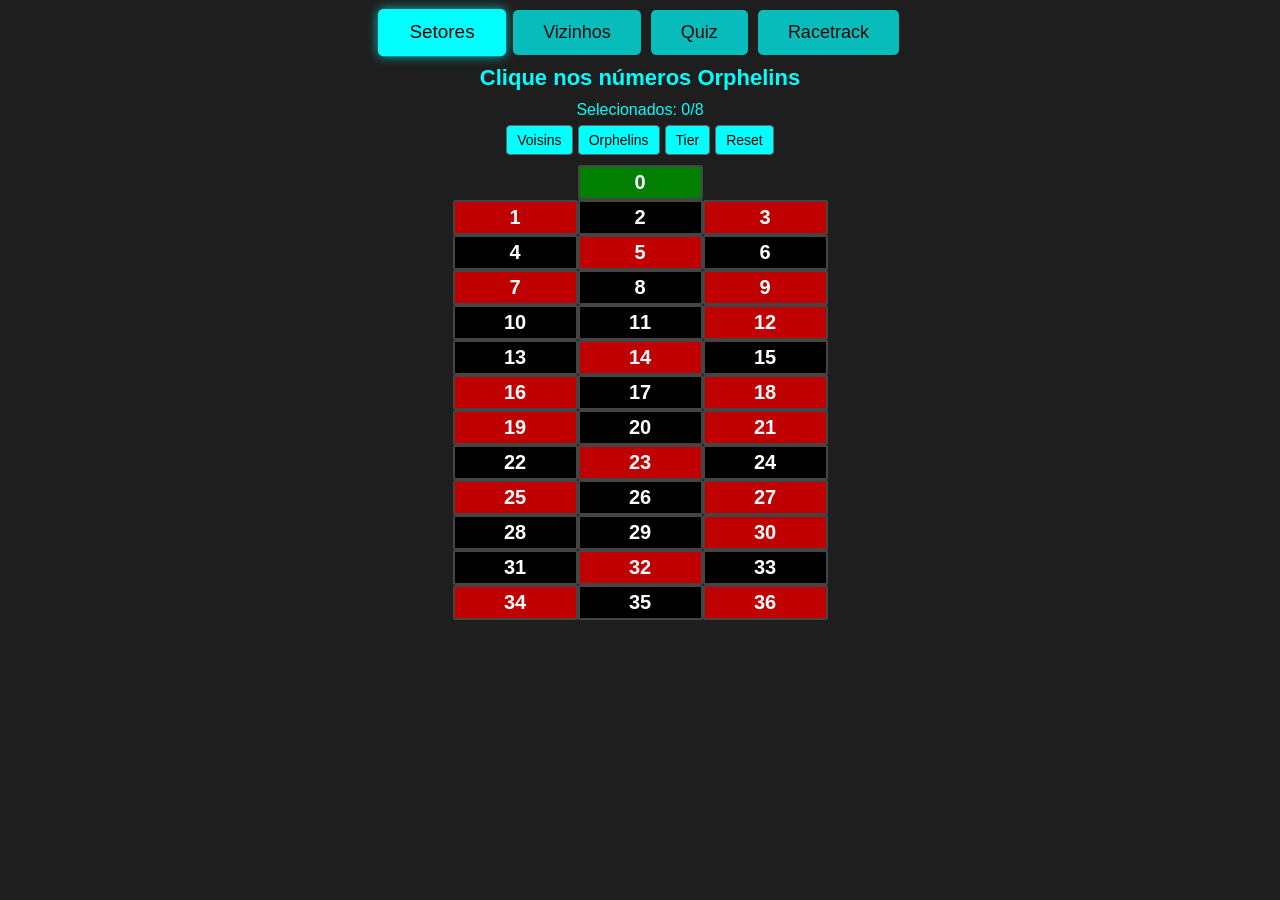
==== commit 5019a9cf: "Atualização do layout para mobile" ====
--- a/index.html
+++ b/index.html
@@ -10,10 +10,10 @@
   <body>
     <div id="controles-principais">
       <div id="botoes-modo">
-        <button id="btnSetores" onclick="mudarModo('setores')">Setores</button>
-        <button id="btnVizinhos" onclick="mudarModo('vizinhos')">Vizinhos</button>
-        <button id="btnQuiz" onclick="mudarModo('quiz')">Quiz</button>
-        <button id="btnRacetrack" onclick="mudarModo('racetrack')">Racetrack</button>
+        <button id="btnSetores">Setores</button>
+        <button id="btnVizinhos">Vizinhos</button>
+        <button id="btnQuiz">Quiz</button>
+        <button id="btnRacetrack">Racetrack</button>
       </div>
     </div>
 
@@ -72,6 +72,7 @@
                 <div class="control-button" id="remove-neighbor">-</div>
               </div>
             </div>
+
             <div class="timer-hud" aria-live="polite">
               <svg class="timer-dial" width="64" height="64" viewBox="0 0 64 64" role="img" aria-label="Contagem regressiva">
                 <circle cx="32" cy="32" r="30" class="timer-ring"></circle>
@@ -79,11 +80,13 @@
                 <text id="timer-text" class="timer-text" x="32" y="38" text-anchor="middle">15</text>
               </svg>
             </div>
+
             <div class="center-column">
               <div id="racetrack-container">
                 <svg id="racetrack-svg"></svg>
               </div>
             </div>
+
             <div class="controls-column right-controls">
               <div class="action-button-wrapper">
                 <div class="control-button" id="play-button" aria-label="Girar">▶</div>
@@ -95,6 +98,7 @@
                   <span id="undo-arrow">↩</span>
                 </div>
               </div>
+
               <div id="chip-trigger" class="chip-trigger" aria-haspopup="true" aria-expanded="false" title="Escolher ficha">
                 <div class="chip-static" data-denom="1" aria-label="Ficha 1">
                   <svg class="chip-svg" width="30" height="30" viewBox="0 0 30 30" aria-hidden="true">
@@ -118,18 +122,22 @@
                   </svg>
                 </div>
               </div>
+
               <div class="action-button-wrapper">
                 <div class="control-button" id="double-button">x2</div>
                 <span class="action-label">DOBRAR</span>
               </div>
+
               <div id="chip-fan" class="chip-fan" hidden></div>
               <div id="chip-fan-backdrop" hidden></div>
             </div>
           </div>
+
           <div class="balance-corner-display">
             <div class="balance-info">Aposta total <span id="total-bet">R$ 0</span></div>
             <div class="balance-info">Saldo <span id="balance">R$ 100</span></div>
           </div>
+
           <div class="balance-selector">
             <button data-balance="100">100</button>
             <button data-balance="1000">1.000</button>
@@ -143,6 +151,7 @@
       <div id="popup-content"></div>
     </div>
 
-    <script src="script.js"></script>
+    <!-- carrega no fim e sem bloquear -->
+    <script defer src="script.js"></script>
   </body>
 </html>
--- a/style.css
+++ b/style.css
@@ -5,43 +5,38 @@
   padding: 0;
 }
 
-/* Corpo principal da página com layout corrigido */
+/* Corpo principal */
 body {
   background-color: #1e1e1e;
   color: white;
   font-family: Arial, sans-serif;
   text-align: center;
   height: 100vh;
-  padding: 0px;
-  overflow: hidden; /* Mantém sem barra de rolagem */
-
-  /* Correção de layout: Organiza os blocos principais (botões e conteúdo) em uma coluna vertical */
+  padding: 0;
+  /* permite rolar na vertical quando precisar, bloqueia scroll lateral */
+  overflow-x: hidden;
+  overflow-y: auto;
+
   display: flex;
   flex-direction: column;
-  align-items: center; /* Centraliza os blocos na horizontal */
+  align-items: center;
 }
 
 /* --- ESTILOS DO JOGO PRINCIPAL (TREINO) --- */
 #modo-treino h2 {
   color: #00ffff;
-  margin-bottom: 0px;
+  margin-bottom: 0;
   font-size: 22px;
-  margin-top: 0px;
-}
-
-#contador-container {
-  text-align: center;
-}
-
-#contador {
-  margin-bottom: 2px;
-  color: #00ffff;
-}
+  margin-top: 0;
+}
+
+#contador-container { text-align: center; }
+#contador { margin-bottom: 2px; color: #00ffff; }
 
 .grid {
   display: grid;
   grid-template-columns: repeat(3, 125px);
-  gap: 0px;
+  gap: 0;
   justify-content: center;
   margin-top: 10px;
 }
@@ -63,23 +58,17 @@
   justify-content: center;
   transition: all 0.2s ease-in-out;
 }
-
-.numero:hover {
-  transform: scale(1.05);
-  box-shadow: 0 0 8px rgba(255, 255, 255, 0.5);
-}
+.numero:hover { transform: scale(1.05); box-shadow: 0 0 8px rgba(255,255,255,.5); }
 
 .vermelho { background-color: #c00000 !important; }
-.preto { background-color: #000000 !important; }
-.verde { background-color: #007f00 !important; }
-.verde-brasil { background-color: #009b3a !important; }
+.preto    { background-color: #000000 !important; }
+.verde    { background-color: #007f00 !important; }
+.verde-brasil   { background-color: #009b3a !important; }
 .amarelo-brasil { background-color: #ffde00 !important; }
-.azul-brasil { background-color: #002776 !important; }
-.branco-brasil { background-color: #ffffff !important; color: #000 !important; }
-
-.numero.selecionado {
-  border: 2px solid gold;
-}
+.azul-brasil    { background-color: #002776 !important; }
+.branco-brasil  { background-color: #ffffff !important; color:#000 !important; }
+
+.numero.selecionado { border: 2px solid gold; }
 
 .numero.errado::after {
   content: "X";
@@ -87,8 +76,7 @@
   font-size: 40px;
   font-weight: bold;
   color: white;
-  top: 50%;
-  left: 50%;
+  top: 50%; left: 50%;
   transform: translate(-50%, -50%);
   pointer-events: none;
 }
@@ -99,15 +87,12 @@
   font-size: 40px;
   font-weight: bold;
   color: #00ff88;
-  top: 50%;
-  left: 50%;
+  top: 50%; left: 50%;
   transform: translate(-50%, -50%);
   pointer-events: none;
 }
 
-.zero {
-  grid-column: 2 / span 1;
-}
+.zero { grid-column: 2 / span 1; }
 
 #botoes-modo button {
   padding: 12px 30px;
@@ -120,22 +105,11 @@
   opacity: 0.7;
   transition: all 0.3s ease-in-out;
 }
-
 #botoes-modo button.ativo,
-#botoes-modo button:hover {
-  opacity: 1;
-}
-
-#botoes-modo button.ativo {
-  box-shadow: 0 0 10px #00ffffaa;
-  transform: scale(1.05);
-}
-
-#resultado {
-  margin-top: 10px;
-  font-weight: bold;
-  min-height: 40px;
-}
+#botoes-modo button:hover { opacity: 1; }
+#botoes-modo button.ativo { box-shadow: 0 0 10px #00ffffaa; transform: scale(1.05); }
+
+#resultado { margin-top: 10px; font-weight: bold; min-height: 40px; }
 
 #controles-principais {
   display: flex;
@@ -163,11 +137,7 @@
   cursor: pointer;
   transition: all 0.3s ease-in-out;
 }
-
-.botao-setor-filtro:hover {
-  background-color: #00c7c7;
-  transform: scale(1.05);
-}
+.botao-setor-filtro:hover { background-color: #00c7c7; transform: scale(1.05); }
 
 #painel-setores {
   display: flex;
@@ -178,256 +148,562 @@
   margin-top: 10px;
 }
 
-#botoes-filtro-setores {
-  display: flex;
-  gap: 5px;
-  margin-top: 2px;
-}
+#botoes-filtro-setores { display: flex; gap: 5px; margin-top: 2px; }
 
 #popup-overlay {
-  position: fixed;
-  top: 0;
-  left: 0;
-  width: 100%;
-  height: 100%;
-  background-color: rgba(0, 0, 0, 0.7);
+  position: fixed; inset: 0;
+  background-color: rgba(0,0,0,.7);
   display: none;
   justify-content: center;
   align-items: center;
   z-index: 1000;
 }
-
 #popup-content {
   padding: 20px 40px;
   font-size: 30px;
   font-weight: bold;
   color: #fff;
   border-radius: 10px;
-  animation: fadeIn 0.5s;
-}
-
-#popup-content.acertou { background-color: #00ff88; color: #000; }
-#popup-content.errou { background-color: #c00000; }
-
-@keyframes fadeIn {
-  from { opacity: 0; }
-  to { opacity: 1; }
-}
+  animation: fadeIn .5s;
+}
+#popup-content.acertou { background-color: #00ff88; color:#000; }
+#popup-content.errou   { background-color: #c00000; }
+
+@keyframes fadeIn { from {opacity:0;} to {opacity:1;} }
 
 #vizinhos-display-container {
-  display: flex;
-  justify-content: center;
-  align-items: center;
-  font-size: 20px;
-  font-weight: bold;
-  margin-top: 15px;
-  gap: 10px;
+  display: flex; justify-content: center; align-items: center;
+  font-size: 20px; font-weight: bold;
+  margin-top: 15px; gap: 10px;
 }
 
 #botoes-niveis {
-  display: flex;
-  justify-content: center;
-  gap: 8px;
-  margin-top: 15px;
-  margin-bottom: 8px;
-}
-
+  display: flex; justify-content: center; gap: 8px;
+  margin-top: 15px; margin-bottom: 8px;
+}
 #botoes-niveis button {
-  padding: 8px 14px;
-  font-size: 14px;
-  background-color: #333;
-  color: white;
-  border: 1px solid #666;
-  border-radius: 4px;
-  cursor: pointer;
-  transition: background-color 0.2s ease;
-}
-
-#botoes-niveis button:hover {
-  background-color: #555;
-}
+  padding: 8px 14px; font-size: 14px;
+  background-color: #333; color: white;
+  border: 1px solid #666; border-radius: 4px;
+  cursor: pointer; transition: background-color .2s ease;
+}
+#botoes-niveis button:hover { background-color: #555; }
 
 .vizinho-slot {
-  min-width: 30px;
-  min-height: 30px;
-  display: flex;
-  align-items: center;
-  justify-content: center;
-  border: 1px dashed #666;
-  border-radius: 4px;
-  font-size: 16px;
-  padding: 4px;
-}
-
-.vizinho-slot.cheio {
-  border: none;
-  padding: 4px;
-}
-
-/* --- ESTILOS DO PROJETO QUIZ (ISOLADOS) --- */
+  min-width: 30px; min-height: 30px;
+  display: flex; align-items: center; justify-content: center;
+  border: 1px dashed #666; border-radius: 4px;
+  font-size: 16px; padding: 4px;
+}
+.vizinho-slot.cheio { border: none; padding: 4px; }
+
+/* --- QUIZ --- */
 #modo-quiz .card {
   background-color: #2a2a2a;
-  padding: 25px 25px;
+  padding: 25px;
   margin: auto;
   max-width: 370px;
   border-radius: 10px;
-  box-shadow: 0 0 15px rgba(0, 255, 255, 0.1);
-}
-
+  box-shadow: 0 0 15px rgba(0,255,255,.1);
+}
 #modo-quiz button {
-  margin: 10px 5px;
-  padding: 10px 20px;
-  font-size: 16px;
-  font-weight: bold;
-  border: none;
-  border-radius: 6px;
-  cursor: pointer;
+  margin: 10px 5px; padding: 10px 20px;
+  font-size: 16px; font-weight: bold;
+  border: none; border-radius: 6px; cursor: pointer;
   background: linear-gradient(to bottom, #4f4f4f, #2e2e2e);
   color: white;
   box-shadow: inset 0 0 2px #ffffff44, 0 0 5px #00000066;
-  transition: all 0.2s ease-in-out;
-  opacity: 1;
-}
-
-#modo-quiz button:hover {
-  transform: scale(1.05);
-  box-shadow: 0 0 10px #09a71455;
-}
-
+  transition: all .2s ease-in-out; opacity: 1;
+}
+#modo-quiz button:hover { transform: scale(1.05); box-shadow: 0 0 10px #09a71455; }
 #modo-quiz .toggle-group { margin-bottom: 50px; }
 #modo-quiz #feedback { font-weight: bold; margin-top: 15px; min-height: 125px; color: #00ffff; }
-#modo-quiz input { padding: 16px; width: 100%; font-size: 16px; background-color: #2e2e2e; color: #00ffff; border: 1px solid #555; border-radius: 5px; }
-#modo-quiz h2, #modo-quiz h3 { color: #00ffff; }
-#modo-quiz .correct { color: #00ff88; font-weight: bold; }
-#modo-quiz .wrong { color: #ff4444; font-weight: bold; }
-
-/*---- TODO O CONTEUDO RACETRACE ABAIXO ----*/
+#modo-quiz input { padding: 16px; width:100%; font-size:16px; background:#2e2e2e; color:#00ffff; border:1px solid #555; border-radius:5px; }
+#modo-quiz h2, #modo-quiz h3 { color:#00ffff; }
+#modo-quiz .correct { color:#00ff88; font-weight:bold; }
+#modo-quiz .wrong   { color:#ff4444; font-weight:bold; }
+
+/* ---- RACETRACK (desktop base) ---- */
 @import url("https://fonts.googleapis.com/css2?family=Roboto:wght@500;700&display=swap");
-:root {
-  --bg-dark: #0d0d0d; --bg-container-square: #1a1a1a;
-  --track-bg: #1d1120; --track-border: #a89155;
-  --number-red: #c00000; --number-black: #222; --number-green: #07522f;
-  --text-light: #f3f1f1; --text-gold: #e6c56c;
-  --chip-size: 30px; --chip-font-size: 14px;
-}
-
-.main-square-container { width: 85vh; max-width: 850px; height: 90vh; max-height: 850px; background: var(--bg-container-square); border-radius: 20px; box-shadow: 0 0 30px rgba(0, 0, 0, .5); display: flex; justify-content: center; align-items: center; padding: 10px; box-sizing: border-box; position: relative; }
-.app-container { width: 100%; height: 100%; display: flex; flex-direction: row; justify-content: space-between; align-items: center; gap: 25px; box-sizing: border-box; }
-.balance-corner-display { position: absolute; bottom: 5px; left: 25px; display: flex; flex-direction: column; gap: 2px; }
-.controls-column { display: flex; flex-direction: column; align-items: center; height: 100%; width: 80px; }
-.left-controls { justify-content: space-around; position: relative; left: 70px; }
-.right-controls { position: relative; right: 70px; justify-content: center; gap: 20px; }
-.center-column { display: flex; flex-direction: column; align-items: center; justify-content: center; height: 100%; flex-grow: 1; }
-.control-button { width: 30px; height: 30px; border-radius: 60%; background: rgba(255, 255, 255, .05); border: 1px solid #f3eded; display: flex; justify-content: center; align-items: center; cursor: pointer; font-size: 20px; }
-.neighbor-controls { display: flex; flex-direction: column; align-items: center; gap: 5px; }
-#neighbor-count { font-size: 22px; }
-.balance-info { font-size: 15px; line-height: 1.3; }
-.balance-info span { font-weight: 700; color: var(--text-gold); }
-.balance-selector { position: absolute; bottom: 8px; left: 67%; display: flex; gap: 8px; }
-.balance-selector button { background: var(--track-border); border: none; color: #000; padding: 6px 10px; border-radius: 5px; cursor: pointer; font-weight: 700; font-size: 13px; }
-.action-button-wrapper { display: flex; flex-direction: column; align-items: center; gap: 5px; }
-.action-label { font-size: 10px; color: var(--text-gold); font-weight: 700; text-align: center; }
-#undo-arrow { font-size: 30px; }
-#racetrack-container { width: 90%; max-width: 2500px; }
-#racetrack-svg { width: 100%; height: auto; display: block; min-height: 300px; }
-.racetrack-bg { fill: var(--track-bg); stroke: var(--track-border); stroke-width: 3; }
-.bet-cell { stroke: var(--track-border); stroke-width: 1.5; transition: fill .2s; }
-.bet-group:hover .bet-cell { fill: rgba(255, 255, 255, .2); cursor: pointer; }
-.bet-red .bet-cell { fill: var(--number-red); }
-.bet-black .bet-cell { fill: var(--number-black); }
-.bet-green .bet-cell { fill: var(--number-green); }
-.bet-group text { fill: var(--text-light); font-weight: 700; text-anchor: middle; dominant-baseline: middle; pointer-events: none; font-size: 22px; }
-.sector-name { fill: #ece8e8; font-size: 20px; text-anchor: middle; dominant-baseline: middle; cursor: pointer; }
-.custom-line { stroke: #61570f; stroke-width: 2; pointer-events: none; fill: none; }
-.chip-static { width: var(--chip-size); height: var(--chip-size); border-radius: 50%; border: none; background: transparent; display: flex; justify-content: center; align-items: center; font-weight: 700; font-size: var(--chip-font-size); color: #fff; position: relative; cursor: pointer; transition: transform .2s ease; }
-.chip-svg text { font-size: var(--chip-font-size); font-weight: 700; }
-.chip-static::after { content: none; }
-.chip-trigger { position: relative; width: 64px; height: 64px; display: grid; place-items: center; cursor: pointer; }
-.chip-trigger .chip-static { position: absolute; left: 40%; top: 40%; transform: translate(-50%, -50%) scale(.9); }
-.chip-trigger .chip-static[data-denom="1"] { transform: translate(-6px, -5px) scale(.9); z-index: 3; }
-.chip-trigger .chip-static[data-denom="5"] { transform: translate(-6px, -15px) scale(.9); z-index: 2; }
-.chip-trigger .chip-static[data-denom="10"] { transform: translate(-6px, 5px) scale(.9); z-index: 1; }
-.right-controls { position: relative; }
-.chip-fan { position: absolute; width: 220px; height: 220px; pointer-events: none; z-index: 5; transform: scale(.92); opacity: 0; transition: transform .18s ease, opacity .18s ease; }
-.chip-fan.open { transform: scale(1); opacity: 1; }
-#chip-fan-backdrop { position: fixed; inset: 0; background: transparent; z-index: 4; }
-.chip-fan .chip-static { position: absolute; left: 50%; top: 50%; width: var(--chip-size); height: var(--chip-size); transform: translate(-50%, -50%) scale(.85); opacity: 0; pointer-events: auto; transition: transform .22s ease, opacity .22s ease; }
-.chip-fan.open .chip-static { transform: translate(calc(-50% + var(--tx, 0px)), calc(-30% + var(--ty, 10px))) scale(.95); opacity: 1; }
-.chip-fan .chip-static[data-denom="1"], .chip-trigger .chip-static[data-denom="1"] { color: #8a8f96; }
-.chip-fan .chip-static[data-denom="5"], .chip-trigger .chip-static[data-denom="5"] { color: #c00000; }
-.chip-fan .chip-static[data-denom="10"], .chip-trigger .chip-static[data-denom="10"] { color: #1f5aa6; }
-.chip-fan .chip-static[data-denom="25"], .chip-trigger .chip-static[data-denom="25"] { color: #1b8f43; }
-.chip-fan .chip-static[data-denom="50"], .chip-trigger .chip-static[data-denom="50"] { color: #ff8c00; }
-.chip-fan .chip-static[data-denom="100"], .chip-trigger .chip-static[data-denom="100"] { color: #222; }
-.chip-active { outline: 3px solid var(--text-gold); box-shadow: 0 0 0 3px #000 inset, 0 0 12px rgba(230, 197, 108, .9); }
-.winner-flash .bet-cell { filter: drop-shadow(0 0 8px rgba(255, 255, 255, .9)); }
-body.spinning .bet-group { pointer-events: none; }
-body.spinning .bet-group:hover .bet-cell { fill: initial; cursor: not-allowed; }
-.control-button.disabled { opacity: .5; pointer-events: none; }
-.timer-hud { position: absolute; top: 30px; left: 20px; display: flex; align-items: center; user-select: none; }
-.timer-dial .timer-ring { fill: none; stroke: rgba(123, 105, 4, 0.619); stroke-width: 3; }
-.timer-hand { stroke: var(--text-gold); stroke-width: 3; transform-origin: 32px 32px; }
-.timer-text { font-size: 24px; font-weight: 700; letter-spacing: 1.5px; fill: var(--text-gold); }
-#racetrack-ball { fill: #fff; stroke: #000; stroke-width: 1.5; filter: drop-shadow(0 2px 4px rgba(0, 0, 0, .6)); }
-
-/* --- CORREÇÕES FINAIS PARA O RACETRACK --- */
-#modo-racetrack {
+:root{
+  --bg-dark:#0d0d0d; --bg-container-square:#1a1a1a;
+  --track-bg:#1d1120; --track-border:#a89155;
+  --number-red:#c00000; --number-black:#222; --number-green:#07522f;
+  --text-light:#f3f1f1; --text-gold:#e6c56c;
+  --chip-size:30px; --chip-font-size:14px;
+}
+
+.main-square-container{
+  width: 85vh; max-width: 850px;
+  height: 90vh; max-height: 850px;
+  background: var(--bg-container-square);
+  border-radius: 20px; box-shadow: 0 0 30px rgba(0,0,0,.5);
+  display:flex; justify-content:center; align-items:center;
+  padding:10px; position:relative;
+}
+.app-container{
+  width:100%; height:100%;
+  display:flex; flex-direction:row; justify-content:space-between; align-items:center; gap:25px;
+}
+.balance-corner-display{ position:absolute; bottom:5px; left:30px; display:flex; flex-direction:column; gap:2px; }
+
+.controls-column{ display:flex; flex-direction:column; align-items:center; height:100%; width:80px; }
+.left-controls{ justify-content:space-around; position:relative; left:70px; }
+.right-controls{ position:relative; right:70px; justify-content:center; gap:20px; }
+
+.center-column{ display:flex; flex-direction:column; align-items:center; justify-content:center; height:100%; flex-grow:1; }
+
+.control-button{ width:30px; height:30px; border-radius:60%; background:rgba(255,255,255,.05); border:1px solid #f3eded; display:flex; justify-content:center; align-items:center; cursor:pointer; font-size:20px; }
+
+.neighbor-controls{ display:flex; flex-direction:column; align-items:center; gap:5px; }
+#neighbor-count{ font-size:22px; }
+
+.balance-info{ font-size:15px; line-height:1.3; }
+.balance-info span{ font-weight:700; color:var(--text-gold); }
+
+.balance-selector{ position:absolute; bottom:8px; left:58%; display:flex; gap:8px; }
+.balance-selector button{ background:var(--track-border); border:none; color:#000; padding:6px 10px; border-radius:5px; cursor:pointer; font-weight:700; font-size:13px; }
+
+.action-button-wrapper{ display:flex; flex-direction:column; align-items:center; gap:5px; }
+.action-label{ font-size:10px; color:var(--text-gold); font-weight:700; text-align:center; }
+#undo-arrow{ font-size:30px; }
+
+#racetrack-container{ width:90%; max-width:2500px; }
+#racetrack-svg{ width:100%; height:auto; display:block; min-height:300px; }
+
+.racetrack-bg{ fill:var(--track-bg); stroke:var(--track-border); stroke-width:3; }
+.bet-cell{ stroke:var(--track-border); stroke-width:1.5; transition:fill .2s; }
+.bet-group:hover .bet-cell{ fill:rgba(255,255,255,.2); cursor:pointer; }
+
+.bet-red .bet-cell{ fill:var(--number-red); }
+.bet-black .bet-cell{ fill:var(--number-black); }
+.bet-green .bet-cell{ fill:var(--number-green); }
+
+.bet-group text{ fill:var(--text-light); font-weight:700; text-anchor:middle; dominant-baseline:middle; pointer-events:none; font-size:22px; }
+.sector-name{ fill:#ece8e8; font-size:20px; text-anchor:middle; dominant-baseline:middle; cursor:pointer; }
+
+.custom-line{ stroke:#61570f; stroke-width:2; pointer-events:none; fill:none; }
+
+.chip-static{ width:var(--chip-size); height:var(--chip-size); border-radius:50%; border:none; background:transparent; display:flex; justify-content:center; align-items:center; font-weight:700; font-size:var(--chip-font-size); color:#fff; position:relative; cursor:pointer; transition:transform .2s ease; }
+.chip-svg text{ font-size:var(--chip-font-size); font-weight:700; }
+
+.chip-trigger{ position:relative; width:64px; height:64px; display:grid; place-items:center; cursor:pointer; }
+.chip-trigger .chip-static{ position:absolute; left:40%; top:40%; transform:translate(-50%,-50%) scale(.9); }
+.chip-trigger .chip-static[data-denom="1"]{ transform: translate(-6px,-5px)  scale(.9); z-index:3; }
+.chip-trigger .chip-static[data-denom="5"]{ transform: translate(-6px,-15px) scale(.9); z-index:2; }
+.chip-trigger .chip-static[data-denom="10"]{ transform: translate(-6px, 5px) scale(.9); z-index:1; }
+
+.right-controls{ position:relative; }
+.chip-fan{ position:absolute; width:220px; height:220px; pointer-events:none; z-index:5; transform:scale(.92); opacity:0; transition:transform .18s ease, opacity .18s ease; }
+.chip-fan.open{ transform:scale(1); opacity:1; }
+#chip-fan-backdrop{ position:fixed; inset:0; background:transparent; z-index:4; }
+.chip-fan .chip-static{ position:absolute; left:50%; top:50%; width:var(--chip-size); height:var(--chip-size); transform:translate(-50%,-50%) scale(.85); opacity:0; pointer-events:auto; transition:transform .22s ease, opacity .22s ease; }
+.chip-fan.open .chip-static{ transform:translate(calc(-50% + var(--tx,0px)), calc(-30% + var(--ty,10px))) scale(.95); opacity:1; }
+
+.chip-fan .chip-static[data-denom="1"]{  color:#8a8f96; }
+.chip-fan .chip-static[data-denom="5"]{  color:#c00000; }
+.chip-fan .chip-static[data-denom="10"]{ color:#1f5aa6; }
+.chip-fan .chip-static[data-denom="25"]{ color:#1b8f43; }
+.chip-fan .chip-static[data-denom="50"]{ color:#ff8c00; }
+.chip-fan .chip-static[data-denom="100"]{ color:#222; }
+.chip-active{ outline:3px solid var(--text-gold); box-shadow:0 0 0 3px #000 inset, 0 0 12px rgba(230,197,108,.9); }
+
+.winner-flash .bet-cell{ filter: drop-shadow(0 0 8px rgba(255,255,255,.9)); }
+body.spinning .bet-group{ pointer-events:none; }
+body.spinning .bet-group:hover .bet-cell{ fill: initial; cursor:not-allowed; }
+
+.control-button.disabled{ opacity:.5; pointer-events:none; }
+
+.timer-hud{ position:absolute; top:30px; left:20px; display:flex; align-items:center; user-select:none; }
+.timer-dial .timer-ring{ fill:none; stroke:rgba(123,105,4,.619); stroke-width:3; }
+.timer-hand{ stroke:var(--text-gold); stroke-width:3; transform-origin:32px 32px; }
+.timer-text{ font-size:24px; font-weight:700; letter-spacing:1.5px; fill:var(--text-gold); }
+
+#racetrack-ball{ fill:#fff; stroke:#000; stroke-width:1.5; filter: drop-shadow(0 2px 4px rgba(0,0,0,.6)); }
+
+/* Correções finais posicionais do Racetrack */
+#modo-racetrack{
   flex-grow: 1;
   width: 100%;
   display: flex;
   justify-content: center;
   align-items: center;
 }
-.racetrack-container {
+.racetrack-container{
+  display:flex; justify-content:center; align-items:center;
+  width:100%; height:100%;
+}
+.main-square-container{ margin-top: -11px; }
+.balance-corner-display{ min-width:100px; bottom:15px; }
+.balance-info{ text-align:left; }
+.balance-selector{ gap:2px; bottom:21px; }
+
+/* ===== Fix Racetrack: manter layout de desktop no celular ===== */
+/* defina aqui a largura base do Racetrack no desktop */
+:root { --rt-base: 800px; }
+
+#modo-racetrack .racetrack-container{
+  position: relative;
+  width: 100%;
+  overflow: hidden;
+}
+#modo-racetrack .main-square-container{
+  width: var(--rt-base);
+  margin: 0 auto;
+  transform-origin: top center;
+}
+#modo-racetrack .app-container{
   display: flex;
-  justify-content: center;
-  align-items: center;
-  width: 100%;
-  height: 100%;
-}
-
-/* --- AJUSTES FINOS DE LAYOUT (SUA VERSÃO) --- */
-.main-square-container {
-  margin-top: -22px;
-}
-.balance-corner-display {
-  min-width: 160px;
-  bottom: 15px;
-}
-.balance-info {
-  text-align: left;
-}
-.balance-selector {
-  gap: 3px;
-  bottom: 21px;
-}
-
-/* --- ESTILOS PARA TELAS PEQUENAS (CELULARES) --- */
-@media (max-width: 600px) {
-  #botoes-modo button {
-    padding: 8px 10px;
-    font-size: 14px;
-  }
-  #botoes-modo {
-    gap: 5px;
-  }
-  .main-square-container {
-    width: 95vw;
-    height: auto;
-    max-height: 85vh;
+  flex-wrap: nowrap !important;
+  align-items: flex-start;
+  gap: 0;
+}
+html, body { overflow-x: hidden; }
+#modo-racetrack #racetrack-container{ width:100%; }
+#modo-racetrack #racetrack-svg{ display:block; max-width:none; height:auto; }
+
+/* Desktop-only: deixa o wrapper visível para a escala e centraliza */
+@media (min-width: 100px) {
+  #modo-racetrack {
+    align-items: flex-start; /* dá um respiro no topo */
+  }
+  #modo-racetrack .racetrack-container {
+    overflow: visible;   /* evita cortes quando escalado */
+  }
+}
+
+/* Base do desktop; pode ajustar se quiser menor por padrão */
+:root { --rt-base: 450px; } /* largura "plena" do racetrack no desktop */
+
+#modo-racetrack .racetrack-container{
+  position: relative;
+  width: 150%;
+}
+
+#modo-racetrack .main-square-container{
+  width: var(--rt-base);
+  margin: 0 auto;
+  transform-origin: top center; /* importante para a escala */
+}
+
+/* Segurança extra para não criar scroll horizontal */
+html, body { overflow-x: hidden; }
+
+/* ===== Knobs de posição (ajuste os valores) ===== */
+:root{
+  /* Desktop (>=851px) — valores negativos sobem */
+  --rt-shift-desktop: -5px;      /* sobe/desce a mesa inteira */
+  --controls-shift-desktop: -30px;/* sobe/desce botões laterais */
+  --balance1-shift-desktop: 10px;  /* Aposta total / Saldo (bloco do canto) */
+  --balance2-shift-desktop: 10px;  /* Botões 100 / 1.000 / 10.000 */
+
+  /* Mobile (<=850px) — valores negativos sobem */
+  --rt-shift-mobile: 0px;       /* sobe/desce a mesa inteira */
+  --controls-shift-mobile: 0px;   /* sobe/desce botões laterais */
+  --balance1-shift-mobile: 0px;   /* Aposta total / Saldo */
+  --balance2-shift-mobile: 0px;   /* Botões 100 / 1.000 / 10.000 */
+}
+
+/* ===== Desktop ===== */
+@media (min-width: 851px){
+  /* sobe/desce o racetrack sem afetar o scale do JS */
+  #modo-racetrack .main-square-container{
+    position: relative;
+    top: var(--rt-shift-desktop);
+  }
+
+  /* botões laterais */
+  .left-controls,
+  .right-controls{
+    position: relative;
+    top: var(--controls-shift-desktop);
+  }
+
+  /* blocos de saldo no canto */
+  .balance-corner-display{
+    position: absolute;
+    bottom: calc(15px - var(--balance1-shift-desktop));
+    left: 10px; /* mantenha se quiser no canto esquerdo */
+  }
+
+  /* seletor de saldo (100/1.000/10.000) */
+  .balance-selector{
+    position: absolute;
+    left: 62%;
+    bottom: calc(21px - var(--balance2-shift-desktop));
+  }
+
+  /* opcional: reduzir espaço sob os botões do topo no desktop */
+  #botoes-modo{ margin-bottom: 10px; }
+}
+
+/* ===== Mobile ===== */
+@media (max-width: 850px){
+  /* mesa inteira mais para cima/baixo */
+  #modo-racetrack .main-square-container{
+    margin-top: var(--rt-shift-mobile); /* negativo sobe */
+  }
+
+  /* botões laterais (estão em grid) grudam no topo da coluna */
+  .left-controls,
+  .right-controls{
+    align-self: start;
+    margin-top: var(--controls-shift-mobile);
+  }
+
+  /* Aposta total / Saldo (no rodapé 1 do grid) */
+  .balance-corner-display{
+    grid-area: footer1;
+    margin-top: var(--balance1-shift-mobile);
+    justify-content: center;
+    text-align: center;
+  }
+
+  /* Botões 100/1.000/10.000 (rodapé 2 do grid) */
+  .balance-selector{
+    grid-area: footer2;
+    margin-top: var(--balance2-shift-mobile);
+    justify-content: center;
+  }
+
+  /* opcional: reduzir espaço sob os botões do topo no mobile */
+  #botoes-modo{ margin-bottom: 8px; }
+}
+
+/* ================= Knobs de posição horizontal ================= */
+:root{
+  /* Desktop (>=851px): valores positivos empurram p/ direita; negativos p/ esquerda */
+  --controls-left-x-desktop: 0px;   /* coluna ESQUERDA: + vai p/ direita, - p/ esquerda */
+  --controls-right-x-desktop: 0px;  /* coluna DIREITA: + vai p/ direita, - p/ esquerda */
+
+  /* Mobile (<=850px): idem; além disso podemos alterar a largura das colunas */
+  --controls-left-x-mobile: 0px;
+  --controls-right-x-mobile: 0px;
+
+  /* Larguras das colunas no mobile (a sua grade hoje usa 65px | 1fr | 65px) */
+  --left-col-w-mobile: 60px;
+  --right-col-w-mobile: 65px;
+}
+
+/* ================= Desktop ================= */
+@media (min-width: 851px){
+  /* zera offsets antigos para não conflitar com seu CSS anterior */
+  .left-controls{ left:auto !important; }
+  .right-controls{ right:auto !important; }
+
+  /* move horizontalmente as colunas com translateX */
+  .left-controls{
+    transform: translateX(var(--controls-left-x-desktop));
+  }
+  .right-controls{
+    transform: translateX(var(--controls-right-x-desktop));
+  }
+}
+
+/* ================= Mobile ================= */
+@media (max-width: 850px){
+  /* aumenta/diminui a largura das colunas laterais (empurra tudo para os lados) */
+  .app-container{
+    grid-template-columns: var(--left-col-w-mobile) 1fr var(--right-col-w-mobile);
+  }
+
+  /* ajuste fino extra via translateX */
+  .left-controls{
+    justify-self: center;           /* mantém centralizado dentro da coluna */
+    transform: translateX(var(--controls-left-x-mobile));
+  }
+  .right-controls{
+    justify-self: center;
+    transform: translateX(var(--controls-right-x-mobile));
+  }
+}
+
+:root{
+  --controls-left-x-mobile:  -70px; /* mais negativo = mais à esquerda */
+  --controls-right-x-mobile:  70px; /* mais positivo = mais à direita */
+}
+
+/* Inverter a ordem visual: Saldo em cima, Aposta total embaixo */
+.balance-corner-display { display: flex; flex-direction: column; }
+.balance-corner-display .balance-info:first-child { order: 2; } /* Aposta total -> desce */
+.balance-corner-display .balance-info:last-child  { order: 1; } /* Saldo -> sobe */
+
+
+/* ===== MOBILE: subir APENAS a mesa e os botões laterais ===== */
+@media (max-width: 850px) {
+  :root{
+    /* Quanto subir (negativo sobe). Ajuste à vontade: 60–120 costuma ficar bom */
+    --raise-rt-mobile: 90px;
+  }
+
+  /* 1) NÃO mova o quadrante no mobile (evita cortar coisas) */
+  #modo-racetrack .main-square-container{
+    margin-top: 0 !important;   /* ignora qualquer var anterior */
+    top: auto !important;       /* caso haja top aplicado */
+    transform: none !important; /* garante que não está sendo escalado/transladado */
+    overflow: visible;          /* não corta nada que suba */
+  }
+
+  /* 2) Suba SÓ o miolo (mesa) */
+  #modo-racetrack .center-column{
+    transform: translateY(calc(-1 * var(--raise-rt-mobile)));
+  }
+
+  /* 3) Suba SÓ os botões laterais (esquerda e direita) */
+  #modo-racetrack .left-controls,
+  #modo-racetrack .right-controls{
+    transform: translateY(calc(-1 * var(--raise-rt-mobile)));
+  }
+
+  /* 4) Garanta que relógio e balances NÃO sejam afetados por engano */
+  .timer-hud{ transform: none; }
+  .balance-corner-display,
+  .balance-selector{
+    transform: none;
     margin-top: 0;
   }
-  .app-container {
-    flex-direction: column;
-    gap: 10px;
-    justify-content: center;
-  }
-  .left-controls, .right-controls {
-    position: static;
-    flex-direction: row;
-    width: 100%;
-    justify-content: space-around;
-    height: auto;
-  }
-}
-
+}
+/* ===== MOBILE: subir a mesa e afastar botões para fora ===== */
+@media (max-width: 850px) {
+  :root{
+    /* quanto subir (negativo sobe) */
+    --raise-rt-mobile: 90px;
+
+    /* afastamento horizontal dos botões (valores positivos empurram p/ direita; negativos p/ esquerda) */
+    --controls-left-x-mobile:  10px;  /* coluna ESQUERDA: deixe mais negativo p/ ir mais p/ fora */
+    --controls-right-x-mobile:  -10px;  /* coluna DIREITA: deixe mais positivo p/ ir mais p/ fora */
+  }
+
+  /* não mova o quadrante */
+  #modo-racetrack .main-square-container{
+    margin-top: 0 !important;
+    top: auto !important;
+    transform: none !important;
+    overflow: visible;
+  }
+
+  /* sobe só a MESA */
+  #modo-racetrack .center-column{
+    transform: translateY(calc(-1 * var(--raise-rt-mobile)));
+  }
+
+  /* zera offsets antigos e sobe + afasta só os BOTÕES laterais */
+  #modo-racetrack .left-controls,
+  #modo-racetrack .right-controls{
+    position: relative;
+    left: 0 !important;
+    right: 0 !important;
+  }
+  #modo-racetrack .left-controls{
+    transform: translate(var(--controls-left-x-mobile), calc(-1 * var(--raise-rt-mobile)));
+  }
+  #modo-racetrack .right-controls{
+    transform: translate(var(--controls-right-x-mobile), calc(-1 * var(--raise-rt-mobile)));
+  }
+
+  /* opcional: dá um pouco mais de “asa” para não parecer colado */
+  .controls-column{ width: 80px; }    /* aumente se quiser mais respiro */
+  .app-container{ gap: 18px; }        /* ou ajuste o gap geral */
+}
+
+/* ===== MOBILE: subir Saldo/Aposta e os botões 100/1.000/10.000 ===== */
+@media (max-width: 850px) {
+  :root{
+    /* quanto subir (negativo sobe; aumente o número para subir mais) */
+    --raise-balance1-mobile: 180px;  /* Saldo / Aposta total */
+    --raise-balance2-mobile: 180px;  /* 100 / 1.000 / 10.000 */
+
+    /* posição horizontal opcional (ajuste se quiser alinhar com o relógio) */
+    --balance-left-mobile: 30px;     /* bloco Saldo/Aposta */
+    --selector-left-mobile: 78%;     /* base do seletor (em %) */
+    --selector-translateX-mobile: -50%; /* -50% centraliza; use 0 para alinhar à esquerda */
+  }
+
+  /* Saldo / Aposta total */
+  #modo-racetrack .balance-corner-display{
+    position: absolute;
+    left: var(--balance-left-mobile);
+    bottom: 15px;                          /* base */
+    transform: translateY(calc(-1 * var(--raise-balance1-mobile)));
+    z-index: 6;                             /* fica acima da mesa */
+  }
+
+  /* 100 / 1.000 / 10.000 */
+  #modo-racetrack .balance-selector{
+    position: absolute;
+    left: var(--selector-left-mobile);
+    bottom: 21px;                           /* base */
+    transform: translate(var(--selector-translateX-mobile),
+                         calc(-1 * var(--raise-balance2-mobile)));
+    z-index: 6;
+  }
+
+  /* opcional: dar uma enxugada no tamanho no mobile */
+  .balance-info{ font-size: 13px; }
+  .balance-selector button{ padding: 4px 8px; font-size: 12px; }
+}
+
+
+/* Botões principais no mobile = desktop */
+@media (max-width: 850px){
+  /* 1 linha com 4 colunas iguais */
+  #botoes-modo{
+    display: grid;
+    grid-template-columns: repeat(4, 1fr);
+    gap: 10px;                /* mesmo respiro do desktop */
+    width: 105%;
+    max-width: 550px;         /* evita esticar demais em telas grandes */
+    margin: 10px auto 10px;   /* centraliza e dá espaço embaixo */
+    padding: 0 8px;           /* segura nas bordas do telefone */
+  }
+  #botoes-modo button{
+    width: 105%;
+    padding: 12px 0;          /* mesmo “peso” do desktop */
+    font-size: 18px;          /* mesma tipografia do desktop */
+    opacity: 0.7;             /* mantém seus efeitos */
+  }
+  #botoes-modo button.ativo,
+  #botoes-modo button:hover{
+    opacity: 1;
+  }
+}
+
+/* Opcional: em telas bem estreitas, dá uma leve compactada */
+@media (max-width: 360px){
+  #botoes-modo button{
+    padding: 10px 0;
+    font-size: 16px;
+  }
+}
+
+/* === CORES DOS MINI-CHIPS DO BOTÃO .chip-trigger === */
+/* (precisa vir DEPOIS de .chip-static { color:#fff; } e depois do bloco do .chip-fan) */
+.chip-trigger .chip-static[data-denom="1"]  { color:#8a8f96; } /* cinza */
+.chip-trigger .chip-static[data-denom="5"]  { color:#c00000; } /* vermelho (topo) */
+.chip-trigger .chip-static[data-denom="10"] { color:#1f5aa6; } /* azul (base) */
+.chip-trigger .chip-static[data-denom="25"] { color:#1b8f43; }
+.chip-trigger .chip-static[data-denom="50"] { color:#ff8c00; }
+.chip-trigger .chip-static[data-denom="100"]{ color:#222222; }
+
+/* melhora a nitidez dos anéis dentro do botão */
+.chip-trigger .chip-static .chip-svg { display:block; }
+
+/* === Offset horizontal dos botões do topo === */
+:root{
+  --nav-offset-desktop: 0px;   /* 0 = centralizado no desktop */
+  --nav-offset-mobile:  -14px; /* negativo p/ ir à esquerda; positivo p/ direita */
+}
+
+/* Desktop */
+@media (min-width: 851px){
+  #botoes-modo{
+    transform: translateX(var(--nav-offset-desktop));
+  }
+}
+
+/* Mobile */
+@media (max-width: 850px){
+  #botoes-modo{
+    transform: translateX(var(--nav-offset-mobile));
+  }
+}
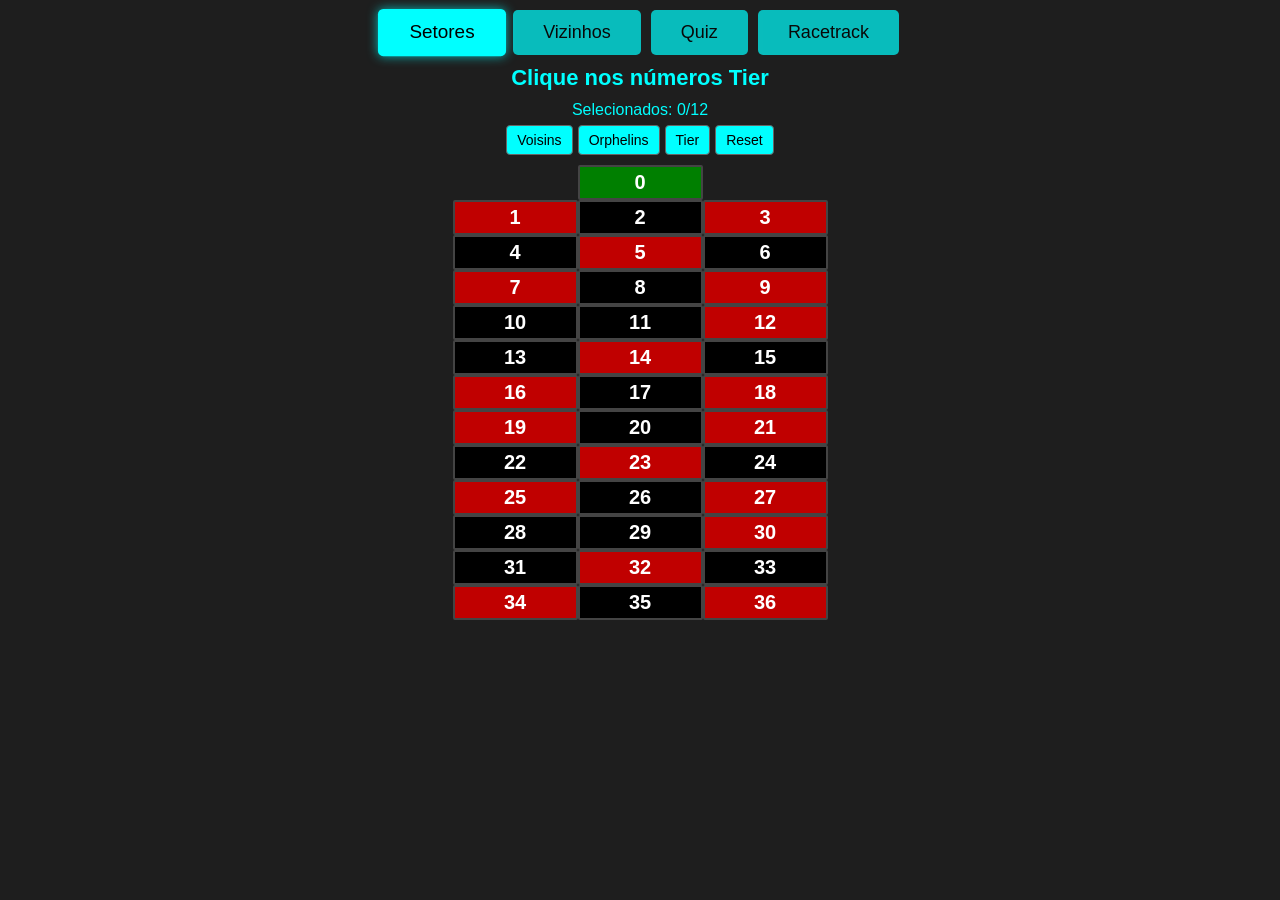
==== commit 6bd25c8b: "Ajuste de layout" ====
--- a/index.html
+++ b/index.html
@@ -2,7 +2,17 @@
 <html lang="pt-BR">
   <head>
     <meta charset="UTF-8" />
-    <meta name="viewport" content="width=device-width, initial-scale=1.0" />
+    <!-- HEAD -->
+    <meta name="viewport" content="width=device-width, initial-scale=1, maximum-scale=1, user-scalable=no, viewport-fit=cover" />
+
+    <!-- Se quiser bloquear pinça/duplo-toque (custa acessibilidade):
+<meta name="viewport"
+      content="width=device-width, initial-scale=1, maximum-scale=1, user-scalable=no, viewport-fit=cover">
+-->
+    <link rel="preload" href="./racetrack/track.svg" as="image" />
+    <link rel="preload" href="./racetrack/chip.png" as="image" />
+    <!-- repita para os demais arquivos usados no Racetrack -->
+
     <link rel="stylesheet" href="style.css" />
     <title>Treinador de Roleta</title>
   </head>
--- a/style.css
+++ b/style.css
@@ -394,8 +394,8 @@
   /* Desktop (>=851px) — valores negativos sobem */
   --rt-shift-desktop: -5px;      /* sobe/desce a mesa inteira */
   --controls-shift-desktop: -30px;/* sobe/desce botões laterais */
-  --balance1-shift-desktop: 10px;  /* Aposta total / Saldo (bloco do canto) */
-  --balance2-shift-desktop: 10px;  /* Botões 100 / 1.000 / 10.000 */
+  --balance1-shift-desktop: 20px;  /* Aposta total / Saldo (bloco do canto) */
+  --balance2-shift-desktop: 20px;  /* Botões 100 / 1.000 / 10.000 */
 
   /* Mobile (<=850px) — valores negativos sobem */
   --rt-shift-mobile: 0px;       /* sobe/desce a mesa inteira */
@@ -439,6 +439,7 @@
 
 /* ===== Mobile ===== */
 @media (max-width: 850px){
+  body{ min-height: 100svh;}
   /* mesa inteira mais para cima/baixo */
   #modo-racetrack .main-square-container{
     margin-top: var(--rt-shift-mobile); /* negativo sobe */
@@ -707,3 +708,21 @@
     transform: translateX(var(--nav-offset-mobile));
   }
 }
+
+/* quando esta classe estiver no <body>, trava qualquer rolagem */
+body.no-scroll{
+  overflow: hidden;
+  height: 100dvh;           /* impede crescer além da viewport */
+  overscroll-behavior: none;/* bloqueia pull-to-refresh/bounce */
+}
+
+/* se quiser ser ainda mais conservador no mobile */
+@media (max-width: 850px){
+  body.no-scroll{ height: 100svh; }
+}
+
+/* por via das dúvidas, evite scroll interno no wrapper do racetrack */
+#modo-racetrack, 
+#modo-racetrack .racetrack-container{
+  overflow: clip; /* melhor que hidden para não criar um scroller novo */
+}
